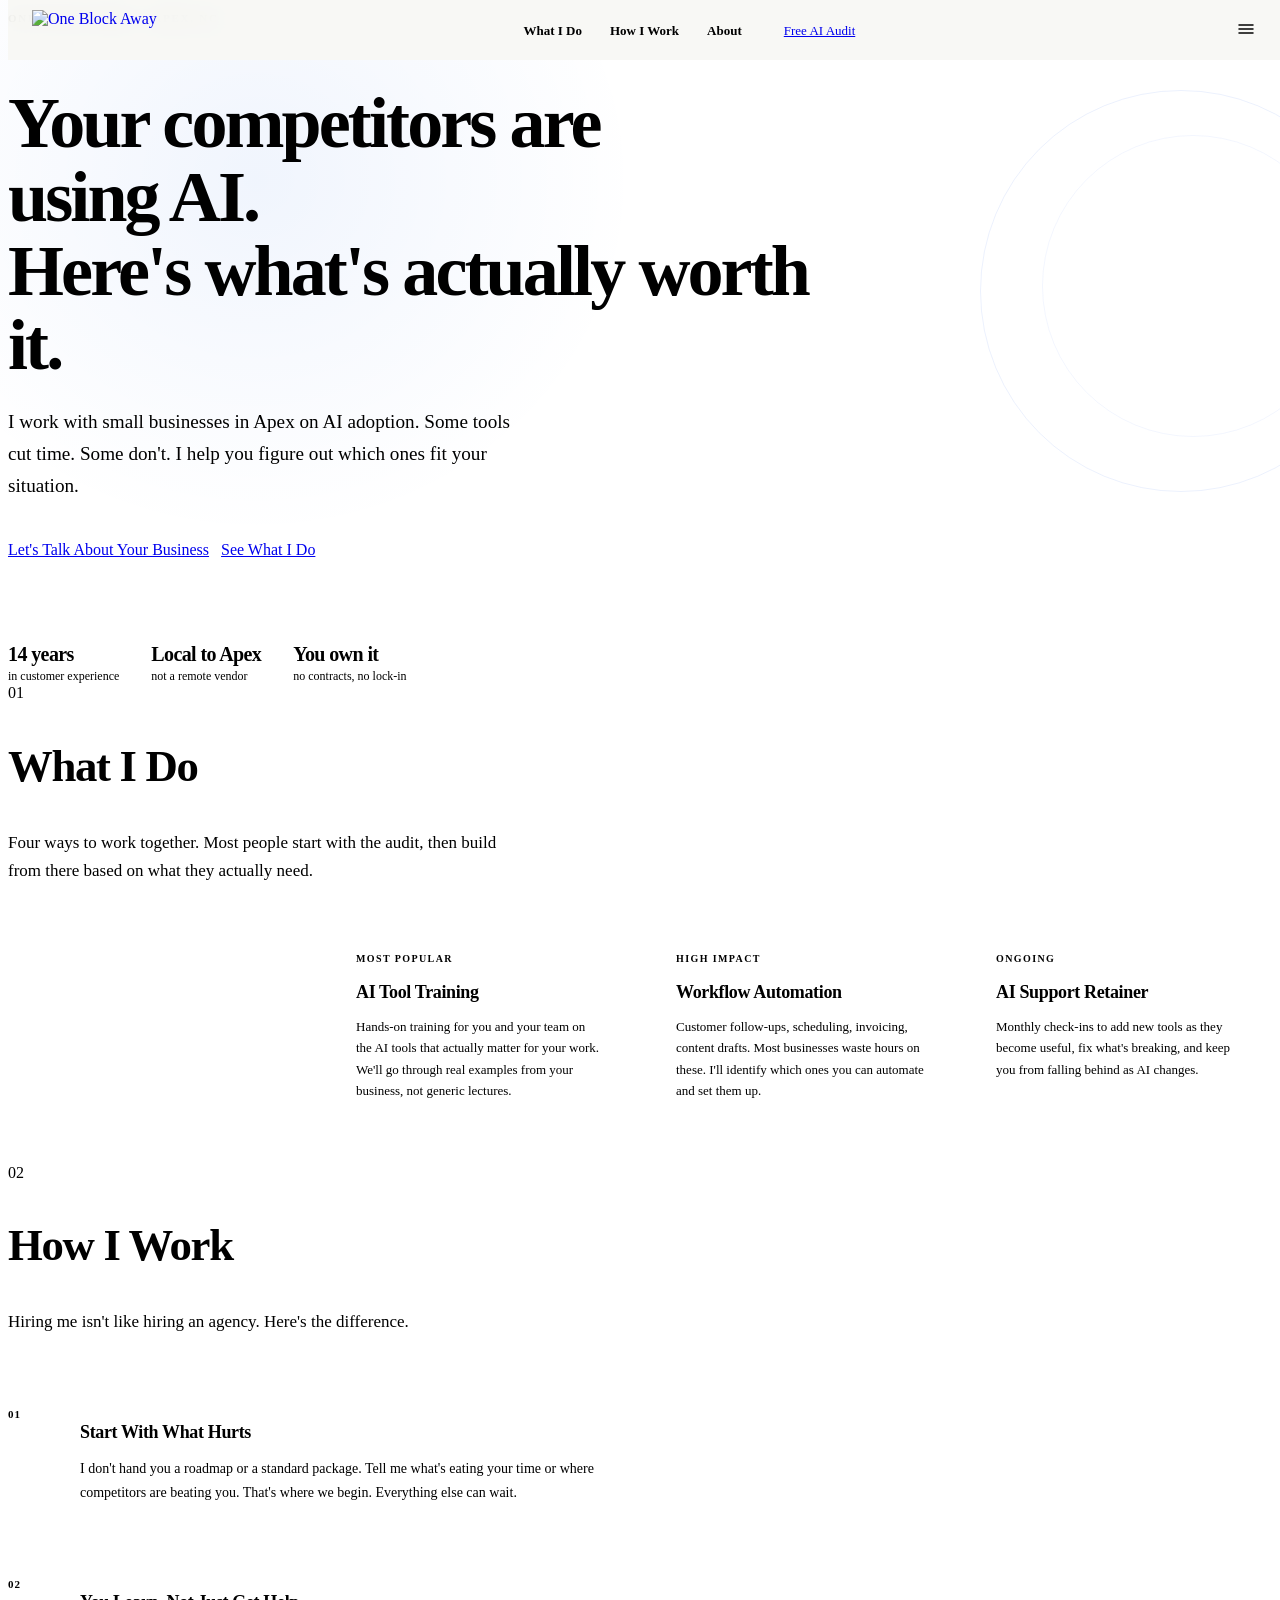
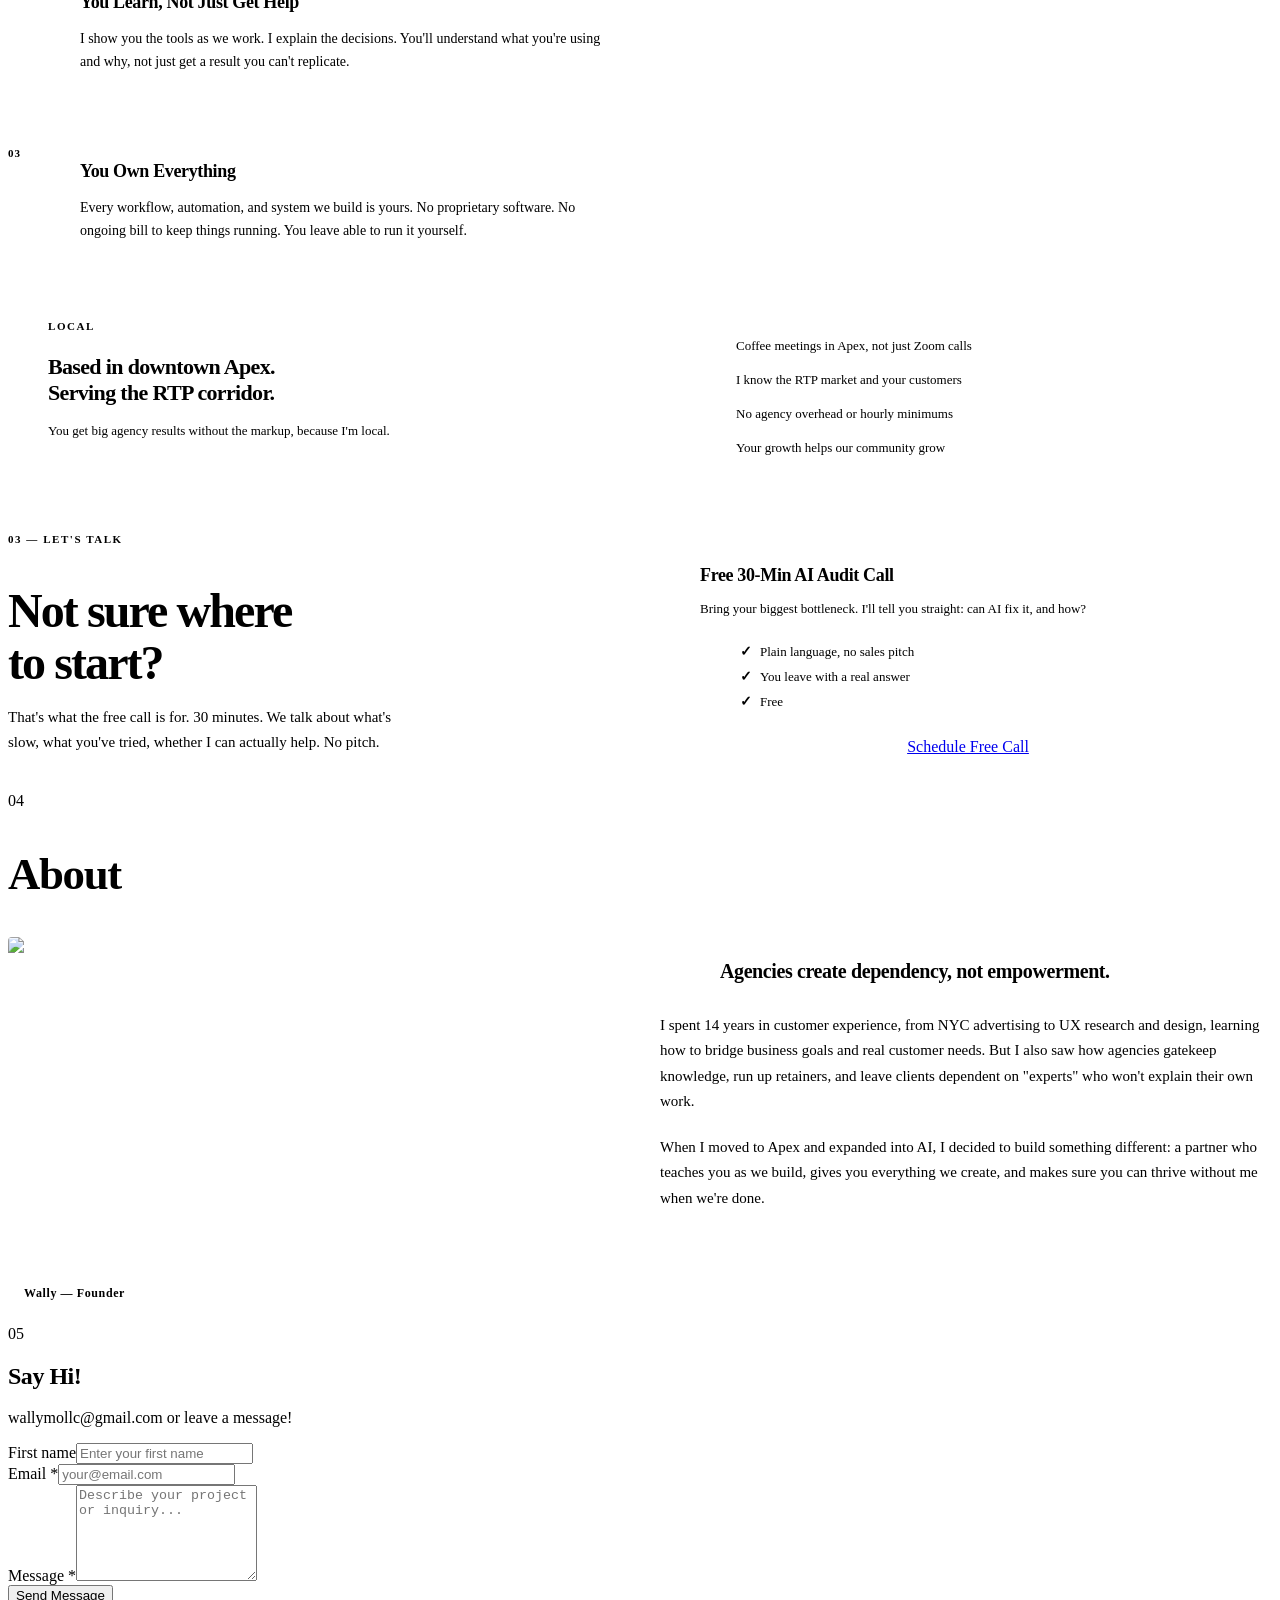
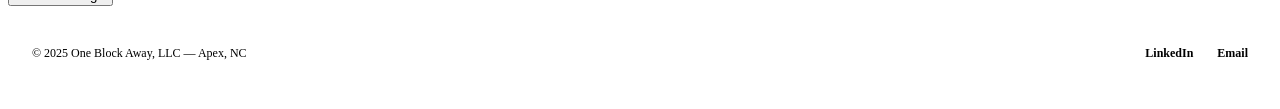
==== out/index.html @ 4b70c533 "Include built output for GitHub Pages" ====
<!DOCTYPE html><html lang="en" class="__variable_54b99f"><head><meta charSet="utf-8"/><meta name="viewport" content="width=device-width, initial-scale=1"/><link rel="preload" href="/_next/static/media/f3f7e95f2dbc4fe4-s.p.woff2" as="font" crossorigin="" type="font/woff2"/><link rel="preload" as="image" href="/Group-38.png"/><link rel="preload" as="image" href="/wally-headshot.jpg" fetchPriority="high"/><link rel="stylesheet" href="/_next/static/css/4fbe95a8b539cc5f.css" data-precedence="next"/><link rel="preload" as="script" fetchPriority="low" href="/_next/static/chunks/webpack-51f9e7967b44d24e.js"/><script src="/_next/static/chunks/fd9d1056-9f91b5e418130764.js" async=""></script><script src="/_next/static/chunks/117-53ba1b0961d98e68.js" async=""></script><script src="/_next/static/chunks/main-app-46951d6f6a201438.js" async=""></script><script src="/_next/static/chunks/878-49dca76a133d4871.js" async=""></script><script src="/_next/static/chunks/app/page-84f2e2b16c97c5b9.js" async=""></script><script src="/_next/static/chunks/app/layout-cc2198d678ede6b1.js" async=""></script><title>One Block Away — AI Training for Small Businesses</title><meta name="description" content="I teach Apex and RTP small businesses how to use AI to save time, cut costs, and compete with anyone. Free intro call — no pitch, no pressure."/><meta name="next-size-adjust"/><script src="/_next/static/chunks/polyfills-42372ed130431b0a.js" noModule=""></script></head><body class="antialiased"><nav style="position:fixed;top:0;width:100%;background:rgba(248,248,245,0.92);backdrop-filter:blur(12px);border-bottom:1px solid var(--color-border);z-index:50"><div style="max-width:1280px;margin:0 auto;padding:0 24px;display:flex;justify-content:space-between;align-items:center;height:60px"><a href="#home" style="display:flex;align-items:center;text-decoration:none"><img src="/Group-38.png" alt="One Block Away" style="height:40px;width:auto"/></a><div class="hidden md:flex" style="gap:4px;align-items:center"><a href="#how-i-can-help" style="padding:8px 14px;font-size:13px;font-weight:600;color:var(--color-text-secondary);text-decoration:none;border-radius:3px;transition:color 0.15s">What I Do</a><a href="#how-well-succeed" style="padding:8px 14px;font-size:13px;font-weight:600;color:var(--color-text-secondary);text-decoration:none;border-radius:3px;transition:color 0.15s">How I Work</a><a href="#about" style="padding:8px 14px;font-size:13px;font-weight:600;color:var(--color-text-secondary);text-decoration:none;border-radius:3px;transition:color 0.15s">About</a><a href="#book-consult" class="btn btn-primary" style="margin-left:8px;padding:9px 20px;font-size:13px">Free AI Audit</a></div><button class="md:hidden" style="background:none;border:none;cursor:pointer;padding:8px;color:var(--color-text-primary)" aria-label="Toggle menu"><svg width="20" height="20" viewBox="0 0 20 20" fill="none" stroke="currentColor" stroke-width="1.5" stroke-linecap="round"><line x1="3" y1="6" x2="17" y2="6"></line><line x1="3" y1="10" x2="17" y2="10"></line><line x1="3" y1="14" x2="17" y2="14"></line></svg></button></div></nav><main><div class="min-h-screen"><section id="home" class="relative pt-24 sm:pt-32 lg:pt-40 pb-20 sm:pb-28 px-4 sm:px-6 lg:px-8" style="overflow:hidden"><div aria-hidden="true" style="position:absolute;top:-20%;left:-10%;width:60%;height:80%;background:radial-gradient(ellipse at center, rgba(0, 82, 224, 0.06) 0%, transparent 70%);pointer-events:none;z-index:0"></div><div aria-hidden="true" style="position:absolute;top:10%;right:-8%;width:400px;height:400px;border-radius:50%;border:1px solid rgba(0, 82, 224, 0.08);pointer-events:none;z-index:0"></div><div aria-hidden="true" style="position:absolute;top:15%;right:-5%;width:300px;height:300px;border-radius:50%;border:1px solid rgba(0, 82, 224, 0.05);pointer-events:none;z-index:0"></div><div class="max-w-5xl mx-auto" style="position:relative;z-index:1"><div class="reveal mb-6"><span style="font-size:11px;font-weight:700;letter-spacing:0.16em;text-transform:uppercase;color:var(--color-accent)">One Block Away — Apex, NC</span></div><h1 class="reveal" style="font-size:clamp(2rem, 6vw, 4.5rem);font-weight:800;line-height:1.03;letter-spacing:-0.04em;color:var(--color-text-primary);margin-bottom:24px;animation-delay:0.1s;max-width:820px">Your competitors are<br/>using AI.<br/><span style="color:var(--color-accent)">Here&#x27;s what&#x27;s actually worth it.</span></h1><p class="reveal" style="font-size:clamp(1rem, 2vw, 1.2rem);font-weight:400;color:var(--color-text-secondary);line-height:1.65;max-width:520px;margin-bottom:40px;animation-delay:0.2s">I work with small businesses in Apex on AI adoption. Some tools cut time. Some don&#x27;t. I help you figure out which ones fit your situation.</p><div class="reveal" style="display:flex;flex-wrap:wrap;gap:12px;animation-delay:0.3s"><a href="#book-consult" class="btn btn-primary">Let&#x27;s Talk About Your Business</a><a href="#how-i-can-help" class="btn btn-secondary">See What I Do</a></div><div class="reveal" style="margin-top:56px;padding-top:28px;border-top:none;display:flex;flex-wrap:wrap;gap:32px;animation-delay:0.4s"><div class="hero-stat"><div style="font-size:20px;font-weight:800;color:var(--color-text-primary);letter-spacing:-0.03em;line-height:1.1">14 years</div><div style="font-size:12px;color:var(--color-text-tertiary);margin-top:4px">in customer experience</div></div><div class="hero-stat"><div style="font-size:20px;font-weight:800;color:var(--color-text-primary);letter-spacing:-0.03em;line-height:1.1">Local to Apex</div><div style="font-size:12px;color:var(--color-text-tertiary);margin-top:4px">not a remote vendor</div></div><div class="hero-stat"><div style="font-size:20px;font-weight:800;color:var(--color-text-primary);letter-spacing:-0.03em;line-height:1.1">You own it</div><div style="font-size:12px;color:var(--color-text-tertiary);margin-top:4px">no contracts, no lock-in</div></div></div></div></section><section id="how-i-can-help" class="py-16 sm:py-24 px-4 sm:px-6 lg:px-8" style="background:var(--color-base)"><div class="max-w-5xl mx-auto"><div class="wireframe-section-header reveal"><span class="wireframe-section-label">01</span><h2 style="font-size:clamp(1.6rem, 4vw, 2.8rem);font-weight:800;letter-spacing:-0.03em;color:var(--color-text-primary)">What I Do</h2></div><p class="reveal" style="font-size:17px;font-weight:400;color:var(--color-text-secondary);max-width:520px;line-height:1.65;margin-bottom:40px;animation-delay:0.1s">Four ways to work together. Most people start with the audit, then build from there based on what they actually need.</p><div style="display:grid;grid-template-columns:repeat(auto-fit, minmax(280px, 1fr));gap:16px"><div class="reveal service-card-accent" style="background:var(--color-accent);border:1px solid var(--color-accent);border-radius:4px;padding:28px;animation-delay:0.1s"><div style="font-size:10px;font-weight:700;letter-spacing:0.14em;text-transform:uppercase;color:rgba(255,255,255,0.65);margin-bottom:12px">Start Here</div><h3 style="font-size:18px;font-weight:700;letter-spacing:-0.02em;color:#fff;margin-bottom:10px">AI Readiness Audit</h3><p style="font-size:13px;font-weight:400;color:rgba(255,255,255,0.8);line-height:1.65">Not sure where AI fits in your business? We&#x27;ll spend 90 minutes mapping where you&#x27;re losing time and money, then I&#x27;ll walk you through the specific tools that address each gap. You&#x27;ll leave with a prioritized action list.</p></div><div class="reveal service-card" style="background:var(--color-surface);border:1px solid var(--color-border);border-radius:4px;padding:28px;animation-delay:0.18s"><div style="font-size:10px;font-weight:700;letter-spacing:0.14em;text-transform:uppercase;color:var(--color-accent);margin-bottom:12px">Most Popular</div><h3 style="font-size:18px;font-weight:700;letter-spacing:-0.02em;color:var(--color-text-primary);margin-bottom:10px">AI Tool Training</h3><p style="font-size:13px;font-weight:400;color:var(--color-text-secondary);line-height:1.65">Hands-on training for you and your team on the AI tools that actually matter for your work. We&#x27;ll go through real examples from your business, not generic lectures.</p></div><div class="reveal service-card" style="background:var(--color-surface);border:1px solid var(--color-border);border-radius:4px;padding:28px;animation-delay:0.26s"><div style="font-size:10px;font-weight:700;letter-spacing:0.14em;text-transform:uppercase;color:var(--color-accent);margin-bottom:12px">High Impact</div><h3 style="font-size:18px;font-weight:700;letter-spacing:-0.02em;color:var(--color-text-primary);margin-bottom:10px">Workflow Automation</h3><p style="font-size:13px;font-weight:400;color:var(--color-text-secondary);line-height:1.65">Customer follow-ups, scheduling, invoicing, content drafts. Most businesses waste hours on these. I&#x27;ll identify which ones you can automate and set them up.</p></div><div class="reveal service-card" style="background:var(--color-surface);border:1px solid var(--color-border);border-radius:4px;padding:28px;animation-delay:0.33999999999999997s"><div style="font-size:10px;font-weight:700;letter-spacing:0.14em;text-transform:uppercase;color:var(--color-accent);margin-bottom:12px">Ongoing</div><h3 style="font-size:18px;font-weight:700;letter-spacing:-0.02em;color:var(--color-text-primary);margin-bottom:10px">AI Support Retainer</h3><p style="font-size:13px;font-weight:400;color:var(--color-text-secondary);line-height:1.65">Monthly check-ins to add new tools as they become useful, fix what&#x27;s breaking, and keep you from falling behind as AI changes.</p></div></div></div></section><section id="how-well-succeed" class="py-24 px-4 sm:px-6 lg:px-8" style="background:var(--color-surface-muted)"><div class="max-w-5xl mx-auto"><div class="wireframe-section-header reveal"><span class="wireframe-section-label">02</span><h2 style="font-size:clamp(1.6rem, 4vw, 2.8rem);font-weight:800;letter-spacing:-0.03em;color:var(--color-text-primary)">How I Work</h2></div><p class="reveal" style="font-size:17px;color:var(--color-text-secondary);max-width:480px;line-height:1.65;margin-bottom:40px;animation-delay:0.1s">Hiring me isn&#x27;t like hiring an agency. Here&#x27;s the difference.</p><div style="display:flex;flex-direction:column"><div class="reveal" style="display:grid;grid-template-columns:48px 1fr;gap:24px;align-items:start;padding:28px 0;border-bottom:1px solid var(--color-border);animation-delay:0.1s"><span style="font-size:11px;font-weight:700;letter-spacing:0.1em;color:var(--color-accent);padding-top:4px">01</span><div><h3 style="font-size:18px;font-weight:700;letter-spacing:-0.02em;color:var(--color-text-primary);margin-bottom:8px">Start With What Hurts</h3><p style="font-size:14px;color:var(--color-text-secondary);line-height:1.65;max-width:540px">I don&#x27;t hand you a roadmap or a standard package. Tell me what&#x27;s eating your time or where competitors are beating you. That&#x27;s where we begin. Everything else can wait.</p></div></div><div class="reveal" style="display:grid;grid-template-columns:48px 1fr;gap:24px;align-items:start;padding:28px 0;border-bottom:1px solid var(--color-border);animation-delay:0.2s"><span style="font-size:11px;font-weight:700;letter-spacing:0.1em;color:var(--color-accent);padding-top:4px">02</span><div><h3 style="font-size:18px;font-weight:700;letter-spacing:-0.02em;color:var(--color-text-primary);margin-bottom:8px">You Learn, Not Just Get Help</h3><p style="font-size:14px;color:var(--color-text-secondary);line-height:1.65;max-width:540px">I show you the tools as we work. I explain the decisions. You&#x27;ll understand what you&#x27;re using and why, not just get a result you can&#x27;t replicate.</p></div></div><div class="reveal" style="display:grid;grid-template-columns:48px 1fr;gap:24px;align-items:start;padding:28px 0;border-bottom:none;animation-delay:0.30000000000000004s"><span style="font-size:11px;font-weight:700;letter-spacing:0.1em;color:var(--color-accent);padding-top:4px">03</span><div><h3 style="font-size:18px;font-weight:700;letter-spacing:-0.02em;color:var(--color-text-primary);margin-bottom:8px">You Own Everything</h3><p style="font-size:14px;color:var(--color-text-secondary);line-height:1.65;max-width:540px">Every workflow, automation, and system we build is yours. No proprietary software. No ongoing bill to keep things running. You leave able to run it yourself.</p></div></div></div></div></section><section class="py-16 px-4 sm:px-6 lg:px-8" style="background:var(--color-base)"><div class="max-w-5xl mx-auto"><div class="reveal" style="display:grid;grid-template-columns:repeat(auto-fit, minmax(260px, 1fr));border:1px solid var(--color-border);border-radius:4px;overflow:hidden"><div style="padding:36px 40px;background:var(--color-surface);border-right:1px solid var(--color-border)"><div style="font-size:11px;font-weight:700;letter-spacing:0.14em;text-transform:uppercase;color:var(--color-accent);margin-bottom:12px">Local</div><h3 style="font-size:22px;font-weight:700;letter-spacing:-0.03em;color:var(--color-text-primary);line-height:1.2;margin-bottom:12px">Based in downtown Apex.<br/>Serving the RTP corridor.</h3><p style="font-size:13px;color:var(--color-text-secondary);line-height:1.65">You get big agency results without the markup, because I&#x27;m local.</p></div><div style="padding:36px 40px;background:var(--color-base)"><ul style="list-style:none;display:flex;flex-direction:column;gap:14px"><li style="display:flex;gap:10px;align-items:flex-start"><span style="width:6px;height:6px;border-radius:50%;background:var(--color-accent);flex-shrink:0;margin-top:6px"></span><span style="font-size:13px;color:var(--color-text-secondary);line-height:1.55">Coffee meetings in Apex, not just Zoom calls</span></li><li style="display:flex;gap:10px;align-items:flex-start"><span style="width:6px;height:6px;border-radius:50%;background:var(--color-accent);flex-shrink:0;margin-top:6px"></span><span style="font-size:13px;color:var(--color-text-secondary);line-height:1.55">I know the RTP market and your customers</span></li><li style="display:flex;gap:10px;align-items:flex-start"><span style="width:6px;height:6px;border-radius:50%;background:var(--color-accent);flex-shrink:0;margin-top:6px"></span><span style="font-size:13px;color:var(--color-text-secondary);line-height:1.55">No agency overhead or hourly minimums</span></li><li style="display:flex;gap:10px;align-items:flex-start"><span style="width:6px;height:6px;border-radius:50%;background:var(--color-accent);flex-shrink:0;margin-top:6px"></span><span style="font-size:13px;color:var(--color-text-secondary);line-height:1.55">Your growth helps our community grow</span></li></ul></div></div></div></section><section id="book-consult" class="py-16 sm:py-28 px-4 sm:px-6 lg:px-8" style="background:var(--color-surface-muted)"><div class="max-w-5xl mx-auto"><div class="reveal" style="display:grid;grid-template-columns:repeat(auto-fit, minmax(300px, 1fr));gap:48px;align-items:center"><div><div style="font-size:11px;font-weight:700;letter-spacing:0.14em;text-transform:uppercase;color:var(--color-accent);margin-bottom:16px">03 — Let&#x27;s Talk</div><h2 style="font-size:clamp(1.8rem, 4vw, 3rem);font-weight:800;letter-spacing:-0.04em;color:var(--color-text-primary);line-height:1.08;margin-bottom:16px">Not sure where<br/>to start?</h2><p style="font-size:15px;color:var(--color-text-secondary);line-height:1.65;max-width:400px">That&#x27;s what the free call is for. 30 minutes. We talk about what&#x27;s slow, what you&#x27;ve tried, whether I can actually help. No pitch.</p></div><div style="background:var(--color-surface);border:1px solid var(--color-border);border-radius:4px;padding:36px"><h3 style="font-size:18px;font-weight:700;letter-spacing:-0.02em;color:var(--color-text-primary);margin-bottom:8px">Free 30-Min AI Audit Call</h3><p style="font-size:13px;color:var(--color-text-secondary);line-height:1.6;margin-bottom:24px">Bring your biggest bottleneck. I&#x27;ll tell you straight: can AI fix it, and how?</p><ul style="list-style:none;margin-bottom:28px;display:flex;flex-direction:column;gap:8px"><li style="display:flex;gap:8px;align-items:center"><span style="color:var(--color-accent);font-weight:700;font-size:14px">✓</span><span style="font-size:13px;color:var(--color-text-secondary)">Plain language, no sales pitch</span></li><li style="display:flex;gap:8px;align-items:center"><span style="color:var(--color-accent);font-weight:700;font-size:14px">✓</span><span style="font-size:13px;color:var(--color-text-secondary)">You leave with a real answer</span></li><li style="display:flex;gap:8px;align-items:center"><span style="color:var(--color-accent);font-weight:700;font-size:14px">✓</span><span style="font-size:13px;color:var(--color-text-secondary)">Free</span></li></ul><a href="#say-hi" class="btn btn-primary" style="width:100%;justify-content:center;display:flex">Schedule Free Call</a></div></div></div></section><section id="about" class="py-24 px-4 sm:px-6 lg:px-8" style="background:var(--color-base)"><div class="max-w-5xl mx-auto"><div class="wireframe-section-header reveal"><span class="wireframe-section-label">04</span><h2 style="font-size:clamp(1.6rem, 4vw, 2.8rem);font-weight:800;letter-spacing:-0.03em;color:var(--color-text-primary)">About</h2></div><div style="display:grid;grid-template-columns:repeat(auto-fit, minmax(260px, 1fr));gap:40px;align-items:start"><div class="reveal" style="border:1px solid var(--color-border);border-radius:4px;overflow:hidden;max-width:260px;animation-delay:0.1s"><div style="position:relative;width:100%;aspect-ratio:4/5"><img alt="Wally — Founder of One Block Away" fetchPriority="high" decoding="async" data-nimg="fill" style="position:absolute;height:100%;width:100%;left:0;top:0;right:0;bottom:0;object-fit:cover;object-position:center;color:transparent" src="/wally-headshot.jpg"/></div><div style="padding:12px 16px;border-top:1px solid var(--color-border);background:var(--color-surface)"><p style="font-size:12px;font-weight:700;color:var(--color-text-secondary);letter-spacing:0.05em">Wally — Founder</p></div></div><div class="reveal" style="animation-delay:0.15s"><blockquote style="font-size:20px;font-weight:700;color:var(--color-text-primary);line-height:1.4;margin-bottom:28px;padding-left:20px;border-left:3px solid var(--color-accent);letter-spacing:-0.02em">Agencies create dependency, not empowerment.</blockquote><p style="font-size:15px;color:var(--color-text-secondary);line-height:1.7;margin-bottom:20px">I spent 14 years in customer experience, from NYC advertising to UX research and design, learning how to bridge business goals and real customer needs. But I also saw how agencies gatekeep knowledge, run up retainers, and leave clients dependent on &quot;experts&quot; who won&#x27;t explain their own work.</p><p style="font-size:15px;color:var(--color-text-secondary);line-height:1.7">When I moved to Apex and expanded into AI, I decided to build something different: a partner who teaches you as we build, gives you everything we create, and makes sure you can thrive without me when we&#x27;re done.</p></div></div></div></section><section id="say-hi" class="py-24 px-4 sm:px-6 lg:px-8" style="padding-top:calc(var(--grid-baseline) * 12);padding-bottom:calc(var(--grid-baseline) * 12)"><div class="max-w-2xl mx-auto"><div class="wireframe-section-header justify-center mb-6 reveal"><span class="wireframe-section-label">05</span><h2 class="text-2xl sm:text-4xl md:text-5xl font-bold text-[var(--color-text-primary)]" style="letter-spacing:-0.02em">Say Hi!</h2></div><p class="text-center text-[var(--color-text-secondary)] mb-12 font-light text-lg reveal" style="animation-delay:0.2s"><span class="font-[var(--font-mono)] text-[var(--color-energy-primary)]">wallymollc@gmail.com</span> or leave a message!</p><form class="wireframe-card reveal" data-id="FORM-001" style="animation-delay:0.4s"><div class="wireframe-input-group"><label for="firstName" class="wireframe-input-label">First name</label><input type="text" id="firstName" class="wireframe-input-field" placeholder="Enter your first name" name="firstName" value=""/></div><div class="wireframe-input-group"><label for="email" class="wireframe-input-label">Email <span style="color:var(--color-energy-primary)">*</span></label><input type="email" id="email" required="" class="wireframe-input-field" placeholder="your@email.com" name="email" value=""/></div><div class="wireframe-input-group"><label for="message" class="wireframe-input-label">Message <span style="color:var(--color-energy-primary)">*</span></label><textarea id="message" name="message" required="" rows="6" class="wireframe-input-field" placeholder="Describe your project or inquiry..."></textarea></div><button type="submit" class="wireframe-btn wireframe-btn-primary w-full disabled:opacity-50 disabled:cursor-not-allowed">Send Message</button></form></div></section></div></main><footer style="border-top:1px solid var(--color-border);background:var(--color-surface);padding:28px 24px"><div style="max-width:1280px;margin:0 auto;display:flex;flex-wrap:wrap;justify-content:space-between;align-items:center;gap:16px"><p style="font-size:12px;color:var(--color-text-tertiary)">© 2025 One Block Away, LLC — Apex, NC</p><div style="display:flex;gap:24px"><a href="https://www.linkedin.com/in/wallymo/" target="_blank" rel="noopener noreferrer" style="font-size:12px;font-weight:600;color:var(--color-text-tertiary);text-decoration:none;transition:color 0.15s">LinkedIn</a><a href="mailto:wallymollc@gmail.com" style="font-size:12px;font-weight:600;color:var(--color-text-tertiary);text-decoration:none;transition:color 0.15s">Email</a></div></div></footer><script src="/_next/static/chunks/webpack-51f9e7967b44d24e.js" async=""></script><script>(self.__next_f=self.__next_f||[]).push([0]);self.__next_f.push([2,null])</script><script>self.__next_f.push([1,"1:HL[\"/_next/static/media/f3f7e95f2dbc4fe4-s.p.woff2\",\"font\",{\"crossOrigin\":\"\",\"type\":\"font/woff2\"}]\n2:HL[\"/_next/static/css/4fbe95a8b539cc5f.css\",\"style\"]\n"])</script><script>self.__next_f.push([1,"3:I[2846,[],\"\"]\n5:I[5878,[\"878\",\"static/chunks/878-49dca76a133d4871.js\",\"931\",\"static/chunks/app/page-84f2e2b16c97c5b9.js\"],\"Image\"]\n6:I[2573,[\"878\",\"static/chunks/878-49dca76a133d4871.js\",\"931\",\"static/chunks/app/page-84f2e2b16c97c5b9.js\"],\"default\"]\n7:I[6097,[\"185\",\"static/chunks/app/layout-cc2198d678ede6b1.js\"],\"default\"]\n8:I[1344,[\"185\",\"static/chunks/app/layout-cc2198d678ede6b1.js\"],\"default\"]\n9:I[4707,[],\"\"]\na:I[6423,[],\"\"]\nb:I[8349,[\"185\",\"static/chunks/app/layout-cc2198d678ede6b1.js\"],\"default\"]\nd:I[1060,[],\"\"]\ne:[]\n"])</script><script>self.__next_f.push([1,"0:[\"$\",\"$L3\",null,{\"buildId\":\"7kJy2-wO1N0G5uj0CSOcu\",\"assetPrefix\":\"\",\"urlParts\":[\"\",\"\"],\"initialTree\":[\"\",{\"children\":[\"__PAGE__\",{}]},\"$undefined\",\"$undefined\",true],\"initialSeedData\":[\"\",{\"children\":[\"__PAGE__\",{},[[\"$L4\",[\"$\",\"div\",null,{\"className\":\"min-h-screen\",\"children\":[[\"$\",\"section\",null,{\"id\":\"home\",\"className\":\"relative pt-24 sm:pt-32 lg:pt-40 pb-20 sm:pb-28 px-4 sm:px-6 lg:px-8\",\"style\":{\"overflow\":\"hidden\"},\"children\":[[\"$\",\"div\",null,{\"aria-hidden\":\"true\",\"style\":{\"position\":\"absolute\",\"top\":\"-20%\",\"left\":\"-10%\",\"width\":\"60%\",\"height\":\"80%\",\"background\":\"radial-gradient(ellipse at center, rgba(0, 82, 224, 0.06) 0%, transparent 70%)\",\"pointerEvents\":\"none\",\"zIndex\":0}}],[\"$\",\"div\",null,{\"aria-hidden\":\"true\",\"style\":{\"position\":\"absolute\",\"top\":\"10%\",\"right\":\"-8%\",\"width\":\"400px\",\"height\":\"400px\",\"borderRadius\":\"50%\",\"border\":\"1px solid rgba(0, 82, 224, 0.08)\",\"pointerEvents\":\"none\",\"zIndex\":0}}],[\"$\",\"div\",null,{\"aria-hidden\":\"true\",\"style\":{\"position\":\"absolute\",\"top\":\"15%\",\"right\":\"-5%\",\"width\":\"300px\",\"height\":\"300px\",\"borderRadius\":\"50%\",\"border\":\"1px solid rgba(0, 82, 224, 0.05)\",\"pointerEvents\":\"none\",\"zIndex\":0}}],[\"$\",\"div\",null,{\"className\":\"max-w-5xl mx-auto\",\"style\":{\"position\":\"relative\",\"zIndex\":1},\"children\":[[\"$\",\"div\",null,{\"className\":\"reveal mb-6\",\"children\":[\"$\",\"span\",null,{\"style\":{\"fontSize\":\"11px\",\"fontWeight\":700,\"letterSpacing\":\"0.16em\",\"textTransform\":\"uppercase\",\"color\":\"var(--color-accent)\"},\"children\":\"One Block Away — Apex, NC\"}]}],[\"$\",\"h1\",null,{\"className\":\"reveal\",\"style\":{\"fontSize\":\"clamp(2rem, 6vw, 4.5rem)\",\"fontWeight\":800,\"lineHeight\":1.03,\"letterSpacing\":\"-0.04em\",\"color\":\"var(--color-text-primary)\",\"marginBottom\":\"24px\",\"animationDelay\":\"0.1s\",\"maxWidth\":\"820px\"},\"children\":[\"Your competitors are\",[\"$\",\"br\",null,{}],\"using AI.\",[\"$\",\"br\",null,{}],[\"$\",\"span\",null,{\"style\":{\"color\":\"var(--color-accent)\"},\"children\":\"Here's what's actually worth it.\"}]]}],[\"$\",\"p\",null,{\"className\":\"reveal\",\"style\":{\"fontSize\":\"clamp(1rem, 2vw, 1.2rem)\",\"fontWeight\":400,\"color\":\"var(--color-text-secondary)\",\"lineHeight\":1.65,\"maxWidth\":\"520px\",\"marginBottom\":\"40px\",\"animationDelay\":\"0.2s\"},\"children\":\"I work with small businesses in Apex on AI adoption. Some tools cut time. Some don't. I help you figure out which ones fit your situation.\"}],[\"$\",\"div\",null,{\"className\":\"reveal\",\"style\":{\"display\":\"flex\",\"flexWrap\":\"wrap\",\"gap\":\"12px\",\"animationDelay\":\"0.3s\"},\"children\":[[\"$\",\"a\",null,{\"href\":\"#book-consult\",\"className\":\"btn btn-primary\",\"children\":\"Let's Talk About Your Business\"}],[\"$\",\"a\",null,{\"href\":\"#how-i-can-help\",\"className\":\"btn btn-secondary\",\"children\":\"See What I Do\"}]]}],[\"$\",\"div\",null,{\"className\":\"reveal\",\"style\":{\"marginTop\":\"56px\",\"paddingTop\":\"28px\",\"borderTop\":\"none\",\"display\":\"flex\",\"flexWrap\":\"wrap\",\"gap\":\"32px\",\"animationDelay\":\"0.4s\"},\"children\":[[\"$\",\"div\",\"0\",{\"className\":\"hero-stat\",\"children\":[[\"$\",\"div\",null,{\"style\":{\"fontSize\":\"20px\",\"fontWeight\":800,\"color\":\"var(--color-text-primary)\",\"letterSpacing\":\"-0.03em\",\"lineHeight\":1.1},\"children\":\"14 years\"}],[\"$\",\"div\",null,{\"style\":{\"fontSize\":\"12px\",\"color\":\"var(--color-text-tertiary)\",\"marginTop\":\"4px\"},\"children\":\"in customer experience\"}]]}],[\"$\",\"div\",\"1\",{\"className\":\"hero-stat\",\"children\":[[\"$\",\"div\",null,{\"style\":{\"fontSize\":\"20px\",\"fontWeight\":800,\"color\":\"var(--color-text-primary)\",\"letterSpacing\":\"-0.03em\",\"lineHeight\":1.1},\"children\":\"Local to Apex\"}],[\"$\",\"div\",null,{\"style\":{\"fontSize\":\"12px\",\"color\":\"var(--color-text-tertiary)\",\"marginTop\":\"4px\"},\"children\":\"not a remote vendor\"}]]}],[\"$\",\"div\",\"2\",{\"className\":\"hero-stat\",\"children\":[[\"$\",\"div\",null,{\"style\":{\"fontSize\":\"20px\",\"fontWeight\":800,\"color\":\"var(--color-text-primary)\",\"letterSpacing\":\"-0.03em\",\"lineHeight\":1.1},\"children\":\"You own it\"}],[\"$\",\"div\",null,{\"style\":{\"fontSize\":\"12px\",\"color\":\"var(--color-text-tertiary)\",\"marginTop\":\"4px\"},\"children\":\"no contracts, no lock-in\"}]]}]]}]]}]]}],[\"$\",\"section\",null,{\"id\":\"how-i-can-help\",\"className\":\"py-16 sm:py-24 px-4 sm:px-6 lg:px-8\",\"style\":{\"background\":\"var(--color-base)\"},\"children\":[\"$\",\"div\",null,{\"className\":\"max-w-5xl mx-auto\",\"children\":[[\"$\",\"div\",null,{\"className\":\"wireframe-section-header reveal\",\"children\":[[\"$\",\"span\",null,{\"className\":\"wireframe-section-label\",\"children\":\"01\"}],[\"$\",\"h2\",null,{\"style\":{\"fontSize\":\"clamp(1.6rem, 4vw, 2.8rem)\",\"fontWeight\":800,\"letterSpacing\":\"-0.03em\",\"color\":\"var(--color-text-primary)\"},\"children\":\"What I Do\"}]]}],[\"$\",\"p\",null,{\"className\":\"reveal\",\"style\":{\"fontSize\":\"17px\",\"fontWeight\":400,\"color\":\"var(--color-text-secondary)\",\"maxWidth\":\"520px\",\"lineHeight\":1.65,\"marginBottom\":\"40px\",\"animationDelay\":\"0.1s\"},\"children\":\"Four ways to work together. Most people start with the audit, then build from there based on what they actually need.\"}],[\"$\",\"div\",null,{\"style\":{\"display\":\"grid\",\"gridTemplateColumns\":\"repeat(auto-fit, minmax(280px, 1fr))\",\"gap\":\"16px\"},\"children\":[[\"$\",\"div\",\"0\",{\"className\":\"reveal service-card-accent\",\"style\":{\"background\":\"var(--color-accent)\",\"border\":\"1px solid var(--color-accent)\",\"borderRadius\":\"4px\",\"padding\":\"28px\",\"animationDelay\":\"0.1s\"},\"children\":[[\"$\",\"div\",null,{\"style\":{\"fontSize\":\"10px\",\"fontWeight\":700,\"letterSpacing\":\"0.14em\",\"textTransform\":\"uppercase\",\"color\":\"rgba(255,255,255,0.65)\",\"marginBottom\":\"12px\"},\"children\":\"Start Here\"}],[\"$\",\"h3\",null,{\"style\":{\"fontSize\":\"18px\",\"fontWeight\":700,\"letterSpacing\":\"-0.02em\",\"color\":\"#fff\",\"marginBottom\":\"10px\"},\"children\":\"AI Readiness Audit\"}],[\"$\",\"p\",null,{\"style\":{\"fontSize\":\"13px\",\"fontWeight\":400,\"color\":\"rgba(255,255,255,0.8)\",\"lineHeight\":1.65},\"children\":\"Not sure where AI fits in your business? We'll spend 90 minutes mapping where you're losing time and money, then I'll walk you through the specific tools that address each gap. You'll leave with a prioritized action list.\"}]]}],[\"$\",\"div\",\"1\",{\"className\":\"reveal service-card\",\"style\":{\"background\":\"var(--color-surface)\",\"border\":\"1px solid var(--color-border)\",\"borderRadius\":\"4px\",\"padding\":\"28px\",\"animationDelay\":\"0.18s\"},\"children\":[[\"$\",\"div\",null,{\"style\":{\"fontSize\":\"10px\",\"fontWeight\":700,\"letterSpacing\":\"0.14em\",\"textTransform\":\"uppercase\",\"color\":\"var(--color-accent)\",\"marginBottom\":\"12px\"},\"children\":\"Most Popular\"}],[\"$\",\"h3\",null,{\"style\":{\"fontSize\":\"18px\",\"fontWeight\":700,\"letterSpacing\":\"-0.02em\",\"color\":\"var(--color-text-primary)\",\"marginBottom\":\"10px\"},\"children\":\"AI Tool Training\"}],[\"$\",\"p\",null,{\"style\":{\"fontSize\":\"13px\",\"fontWeight\":400,\"color\":\"var(--color-text-secondary)\",\"lineHeight\":1.65},\"children\":\"Hands-on training for you and your team on the AI tools that actually matter for your work. We'll go through real examples from your business, not generic lectures.\"}]]}],[\"$\",\"div\",\"2\",{\"className\":\"reveal service-card\",\"style\":{\"background\":\"var(--color-surface)\",\"border\":\"1px solid var(--color-border)\",\"borderRadius\":\"4px\",\"padding\":\"28px\",\"animationDelay\":\"0.26s\"},\"children\":[[\"$\",\"div\",null,{\"style\":{\"fontSize\":\"10px\",\"fontWeight\":700,\"letterSpacing\":\"0.14em\",\"textTransform\":\"uppercase\",\"color\":\"var(--color-accent)\",\"marginBottom\":\"12px\"},\"children\":\"High Impact\"}],[\"$\",\"h3\",null,{\"style\":{\"fontSize\":\"18px\",\"fontWeight\":700,\"letterSpacing\":\"-0.02em\",\"color\":\"var(--color-text-primary)\",\"marginBottom\":\"10px\"},\"children\":\"Workflow Automation\"}],[\"$\",\"p\",null,{\"style\":{\"fontSize\":\"13px\",\"fontWeight\":400,\"color\":\"var(--color-text-secondary)\",\"lineHeight\":1.65},\"children\":\"Customer follow-ups, scheduling, invoicing, content drafts. Most businesses waste hours on these. I'll identify which ones you can automate and set them up.\"}]]}],[\"$\",\"div\",\"3\",{\"className\":\"reveal service-card\",\"style\":{\"background\":\"var(--color-surface)\",\"border\":\"1px solid var(--color-border)\",\"borderRadius\":\"4px\",\"padding\":\"28px\",\"animationDelay\":\"0.33999999999999997s\"},\"children\":[[\"$\",\"div\",null,{\"style\":{\"fontSize\":\"10px\",\"fontWeight\":700,\"letterSpacing\":\"0.14em\",\"textTransform\":\"uppercase\",\"color\":\"var(--color-accent)\",\"marginBottom\":\"12px\"},\"children\":\"Ongoing\"}],[\"$\",\"h3\",null,{\"style\":{\"fontSize\":\"18px\",\"fontWeight\":700,\"letterSpacing\":\"-0.02em\",\"color\":\"var(--color-text-primary)\",\"marginBottom\":\"10px\"},\"children\":\"AI Support Retainer\"}],[\"$\",\"p\",null,{\"style\":{\"fontSize\":\"13px\",\"fontWeight\":400,\"color\":\"var(--color-text-secondary)\",\"lineHeight\":1.65},\"children\":\"Monthly check-ins to add new tools as they become useful, fix what's breaking, and keep you from falling behind as AI changes.\"}]]}]]}]]}]}],[\"$\",\"section\",null,{\"id\":\"how-well-succeed\",\"className\":\"py-24 px-4 sm:px-6 lg:px-8\",\"style\":{\"background\":\"var(--color-surface-muted)\"},\"children\":[\"$\",\"div\",null,{\"className\":\"max-w-5xl mx-auto\",\"children\":[[\"$\",\"div\",null,{\"className\":\"wireframe-section-header reveal\",\"children\":[[\"$\",\"span\",null,{\"className\":\"wireframe-section-label\",\"children\":\"02\"}],[\"$\",\"h2\",null,{\"style\":{\"fontSize\":\"clamp(1.6rem, 4vw, 2.8rem)\",\"fontWeight\":800,\"letterSpacing\":\"-0.03em\",\"color\":\"var(--color-text-primary)\"},\"children\":\"How I Work\"}]]}],[\"$\",\"p\",null,{\"className\":\"reveal\",\"style\":{\"fontSize\":\"17px\",\"color\":\"var(--color-text-secondary)\",\"maxWidth\":\"480px\",\"lineHeight\":1.65,\"marginBottom\":\"40px\",\"animationDelay\":\"0.1s\"},\"children\":\"Hiring me isn't like hiring an agency. Here's the difference.\"}],[\"$\",\"div\",null,{\"style\":{\"display\":\"flex\",\"flexDirection\":\"column\"},\"children\":[[\"$\",\"div\",\"0\",{\"className\":\"reveal\",\"style\":{\"display\":\"grid\",\"gridTemplateColumns\":\"48px 1fr\",\"gap\":\"24px\",\"alignItems\":\"start\",\"padding\":\"28px 0\",\"borderBottom\":\"1px solid var(--color-border)\",\"animationDelay\":\"0.1s\"},\"children\":[[\"$\",\"span\",null,{\"style\":{\"fontSize\":\"11px\",\"fontWeight\":700,\"letterSpacing\":\"0.1em\",\"color\":\"var(--color-accent)\",\"paddingTop\":\"4px\"},\"children\":\"01\"}],[\"$\",\"div\",null,{\"children\":[[\"$\",\"h3\",null,{\"style\":{\"fontSize\":\"18px\",\"fontWeight\":700,\"letterSpacing\":\"-0.02em\",\"color\":\"var(--color-text-primary)\",\"marginBottom\":\"8px\"},\"children\":\"Start With What Hurts\"}],[\"$\",\"p\",null,{\"style\":{\"fontSize\":\"14px\",\"color\":\"var(--color-text-secondary)\",\"lineHeight\":1.65,\"maxWidth\":\"540px\"},\"children\":\"I don't hand you a roadmap or a standard package. Tell me what's eating your time or where competitors are beating you. That's where we begin. Everything else can wait.\"}]]}]]}],[\"$\",\"div\",\"1\",{\"className\":\"reveal\",\"style\":{\"display\":\"grid\",\"gridTemplateColumns\":\"48px 1fr\",\"gap\":\"24px\",\"alignItems\":\"start\",\"padding\":\"28px 0\",\"borderBottom\":\"1px solid var(--color-border)\",\"animationDelay\":\"0.2s\"},\"children\":[[\"$\",\"span\",null,{\"style\":{\"fontSize\":\"11px\",\"fontWeight\":700,\"letterSpacing\":\"0.1em\",\"color\":\"var(--color-accent)\",\"paddingTop\":\"4px\"},\"children\":\"02\"}],[\"$\",\"div\",null,{\"children\":[[\"$\",\"h3\",null,{\"style\":{\"fontSize\":\"18px\",\"fontWeight\":700,\"letterSpacing\":\"-0.02em\",\"color\":\"var(--color-text-primary)\",\"marginBottom\":\"8px\"},\"children\":\"You Learn, Not Just Get Help\"}],[\"$\",\"p\",null,{\"style\":{\"fontSize\":\"14px\",\"color\":\"var(--color-text-secondary)\",\"lineHeight\":1.65,\"maxWidth\":\"540px\"},\"children\":\"I show you the tools as we work. I explain the decisions. You'll understand what you're using and why, not just get a result you can't replicate.\"}]]}]]}],[\"$\",\"div\",\"2\",{\"className\":\"reveal\",\"style\":{\"display\":\"grid\",\"gridTemplateColumns\":\"48px 1fr\",\"gap\":\"24px\",\"alignItems\":\"start\",\"padding\":\"28px 0\",\"borderBottom\":\"none\",\"animationDelay\":\"0.30000000000000004s\"},\"children\":[[\"$\",\"span\",null,{\"style\":{\"fontSize\":\"11px\",\"fontWeight\":700,\"letterSpacing\":\"0.1em\",\"color\":\"var(--color-accent)\",\"paddingTop\":\"4px\"},\"children\":\"03\"}],[\"$\",\"div\",null,{\"children\":[[\"$\",\"h3\",null,{\"style\":{\"fontSize\":\"18px\",\"fontWeight\":700,\"letterSpacing\":\"-0.02em\",\"color\":\"var(--color-text-primary)\",\"marginBottom\":\"8px\"},\"children\":\"You Own Everything\"}],[\"$\",\"p\",null,{\"style\":{\"fontSize\":\"14px\",\"color\":\"var(--color-text-secondary)\",\"lineHeight\":1.65,\"maxWidth\":\"540px\"},\"children\":\"Every workflow, automation, and system we build is yours. No proprietary software. No ongoing bill to keep things running. You leave able to run it yourself.\"}]]}]]}]]}]]}]}],[\"$\",\"section\",null,{\"className\":\"py-16 px-4 sm:px-6 lg:px-8\",\"style\":{\"background\":\"var(--color-base)\"},\"children\":[\"$\",\"div\",null,{\"className\":\"max-w-5xl mx-auto\",\"children\":[\"$\",\"div\",null,{\"className\":\"reveal\",\"style\":{\"display\":\"grid\",\"gridTemplateColumns\":\"repeat(auto-fit, minmax(260px, 1fr))\",\"border\":\"1px solid var(--color-border)\",\"borderRadius\":\"4px\",\"overflow\":\"hidden\"},\"children\":[[\"$\",\"div\",null,{\"style\":{\"padding\":\"36px 40px\",\"background\":\"var(--color-surface)\",\"borderRight\":\"1px solid var(--color-border)\"},\"children\":[[\"$\",\"div\",null,{\"style\":{\"fontSize\":\"11px\",\"fontWeight\":700,\"letterSpacing\":\"0.14em\",\"textTransform\":\"uppercase\",\"color\":\"var(--color-accent)\",\"marginBottom\":\"12px\"},\"children\":\"Local\"}],[\"$\",\"h3\",null,{\"style\":{\"fontSize\":\"22px\",\"fontWeight\":700,\"letterSpacing\":\"-0.03em\",\"color\":\"var(--color-text-primary)\",\"lineHeight\":1.2,\"marginBottom\":\"12px\"},\"children\":[\"Based in downtown Apex.\",[\"$\",\"br\",null,{}],\"Serving the RTP corridor.\"]}],[\"$\",\"p\",null,{\"style\":{\"fontSize\":\"13px\",\"color\":\"var(--color-text-secondary)\",\"lineHeight\":1.65},\"children\":\"You get big agency results without the markup, because I'm local.\"}]]}],[\"$\",\"div\",null,{\"style\":{\"padding\":\"36px 40px\",\"background\":\"var(--color-base)\"},\"children\":[\"$\",\"ul\",null,{\"style\":{\"listStyle\":\"none\",\"display\":\"flex\",\"flexDirection\":\"column\",\"gap\":\"14px\"},\"children\":[[\"$\",\"li\",\"0\",{\"style\":{\"display\":\"flex\",\"gap\":\"10px\",\"alignItems\":\"flex-start\"},\"children\":[[\"$\",\"span\",null,{\"style\":{\"width\":\"6px\",\"height\":\"6px\",\"borderRadius\":\"50%\",\"background\":\"var(--color-accent)\",\"flexShrink\":0,\"marginTop\":\"6px\"}}],[\"$\",\"span\",null,{\"style\":{\"fontSize\":\"13px\",\"color\":\"var(--color-text-secondary)\",\"lineHeight\":1.55},\"children\":\"Coffee meetings in Apex, not just Zoom calls\"}]]}],[\"$\",\"li\",\"1\",{\"style\":{\"display\":\"flex\",\"gap\":\"10px\",\"alignItems\":\"flex-start\"},\"children\":[[\"$\",\"span\",null,{\"style\":{\"width\":\"6px\",\"height\":\"6px\",\"borderRadius\":\"50%\",\"background\":\"var(--color-accent)\",\"flexShrink\":0,\"marginTop\":\"6px\"}}],[\"$\",\"span\",null,{\"style\":{\"fontSize\":\"13px\",\"color\":\"var(--color-text-secondary)\",\"lineHeight\":1.55},\"children\":\"I know the RTP market and your customers\"}]]}],[\"$\",\"li\",\"2\",{\"style\":{\"display\":\"flex\",\"gap\":\"10px\",\"alignItems\":\"flex-start\"},\"children\":[[\"$\",\"span\",null,{\"style\":{\"width\":\"6px\",\"height\":\"6px\",\"borderRadius\":\"50%\",\"background\":\"var(--color-accent)\",\"flexShrink\":0,\"marginTop\":\"6px\"}}],[\"$\",\"span\",null,{\"style\":{\"fontSize\":\"13px\",\"color\":\"var(--color-text-secondary)\",\"lineHeight\":1.55},\"children\":\"No agency overhead or hourly minimums\"}]]}],[\"$\",\"li\",\"3\",{\"style\":{\"display\":\"flex\",\"gap\":\"10px\",\"alignItems\":\"flex-start\"},\"children\":[[\"$\",\"span\",null,{\"style\":{\"width\":\"6px\",\"height\":\"6px\",\"borderRadius\":\"50%\",\"background\":\"var(--color-accent)\",\"flexShrink\":0,\"marginTop\":\"6px\"}}],[\"$\",\"span\",null,{\"style\":{\"fontSize\":\"13px\",\"color\":\"var(--color-text-secondary)\",\"lineHeight\":1.55},\"children\":\"Your growth helps our community grow\"}]]}]]}]}]]}]}]}],[\"$\",\"section\",null,{\"id\":\"book-consult\",\"className\":\"py-16 sm:py-28 px-4 sm:px-6 lg:px-8\",\"style\":{\"background\":\"var(--color-surface-muted)\"},\"children\":[\"$\",\"div\",null,{\"className\":\"max-w-5xl mx-auto\",\"children\":[\"$\",\"div\",null,{\"className\":\"reveal\",\"style\":{\"display\":\"grid\",\"gridTemplateColumns\":\"repeat(auto-fit, minmax(300px, 1fr))\",\"gap\":\"48px\",\"alignItems\":\"center\"},\"children\":[[\"$\",\"div\",null,{\"children\":[[\"$\",\"div\",null,{\"style\":{\"fontSize\":\"11px\",\"fontWeight\":700,\"letterSpacing\":\"0.14em\",\"textTransform\":\"uppercase\",\"color\":\"var(--color-accent)\",\"marginBottom\":\"16px\"},\"children\":\"03 — Let's Talk\"}],[\"$\",\"h2\",null,{\"style\":{\"fontSize\":\"clamp(1.8rem, 4vw, 3rem)\",\"fontWeight\":800,\"letterSpacing\":\"-0.04em\",\"color\":\"var(--color-text-primary)\",\"lineHeight\":1.08,\"marginBottom\":\"16px\"},\"children\":[\"Not sure where\",[\"$\",\"br\",null,{}],\"to start?\"]}],[\"$\",\"p\",null,{\"style\":{\"fontSize\":\"15px\",\"color\":\"var(--color-text-secondary)\",\"lineHeight\":1.65,\"maxWidth\":\"400px\"},\"children\":\"That's what the free call is for. 30 minutes. We talk about what's slow, what you've tried, whether I can actually help. No pitch.\"}]]}],[\"$\",\"div\",null,{\"style\":{\"background\":\"var(--color-surface)\",\"border\":\"1px solid var(--color-border)\",\"borderRadius\":\"4px\",\"padding\":\"36px\"},\"children\":[[\"$\",\"h3\",null,{\"style\":{\"fontSize\":\"18px\",\"fontWeight\":700,\"letterSpacing\":\"-0.02em\",\"color\":\"var(--color-text-primary)\",\"marginBottom\":\"8px\"},\"children\":\"Free 30-Min AI Audit Call\"}],[\"$\",\"p\",null,{\"style\":{\"fontSize\":\"13px\",\"color\":\"var(--color-text-secondary)\",\"lineHeight\":1.6,\"marginBottom\":\"24px\"},\"children\":\"Bring your biggest bottleneck. I'll tell you straight: can AI fix it, and how?\"}],[\"$\",\"ul\",null,{\"style\":{\"listStyle\":\"none\",\"marginBottom\":\"28px\",\"display\":\"flex\",\"flexDirection\":\"column\",\"gap\":\"8px\"},\"children\":[[\"$\",\"li\",\"0\",{\"style\":{\"display\":\"flex\",\"gap\":\"8px\",\"alignItems\":\"center\"},\"children\":[[\"$\",\"span\",null,{\"style\":{\"color\":\"var(--color-accent)\",\"fontWeight\":700,\"fontSize\":\"14px\"},\"children\":\"✓\"}],[\"$\",\"span\",null,{\"style\":{\"fontSize\":\"13px\",\"color\":\"var(--color-text-secondary)\"},\"children\":\"Plain language, no sales pitch\"}]]}],[\"$\",\"li\",\"1\",{\"style\":{\"display\":\"flex\",\"gap\":\"8px\",\"alignItems\":\"center\"},\"children\":[[\"$\",\"span\",null,{\"style\":{\"color\":\"var(--color-accent)\",\"fontWeight\":700,\"fontSize\":\"14px\"},\"children\":\"✓\"}],[\"$\",\"span\",null,{\"style\":{\"fontSize\":\"13px\",\"color\":\"var(--color-text-secondary)\"},\"children\":\"You leave with a real answer\"}]]}],[\"$\",\"li\",\"2\",{\"style\":{\"display\":\"flex\",\"gap\":\"8px\",\"alignItems\":\"center\"},\"children\":[[\"$\",\"span\",null,{\"style\":{\"color\":\"var(--color-accent)\",\"fontWeight\":700,\"fontSize\":\"14px\"},\"children\":\"✓\"}],[\"$\",\"span\",null,{\"style\":{\"fontSize\":\"13px\",\"color\":\"var(--color-text-secondary)\"},\"children\":\"Free\"}]]}]]}],[\"$\",\"a\",null,{\"href\":\"#say-hi\",\"className\":\"btn btn-primary\",\"style\":{\"width\":\"100%\",\"justifyContent\":\"center\",\"display\":\"flex\"},\"children\":\"Schedule Free Call\"}]]}]]}]}]}],[\"$\",\"section\",null,{\"id\":\"about\",\"className\":\"py-24 px-4 sm:px-6 lg:px-8\",\"style\":{\"background\":\"var(--color-base)\"},\"children\":[\"$\",\"div\",null,{\"className\":\"max-w-5xl mx-auto\",\"children\":[[\"$\",\"div\",null,{\"className\":\"wireframe-section-header reveal\",\"children\":[[\"$\",\"span\",null,{\"className\":\"wireframe-section-label\",\"children\":\"04\"}],[\"$\",\"h2\",null,{\"style\":{\"fontSize\":\"clamp(1.6rem, 4vw, 2.8rem)\",\"fontWeight\":800,\"letterSpacing\":\"-0.03em\",\"color\":\"var(--color-text-primary)\"},\"children\":\"About\"}]]}],[\"$\",\"div\",null,{\"style\":{\"display\":\"grid\",\"gridTemplateColumns\":\"repeat(auto-fit, minmax(260px, 1fr))\",\"gap\":\"40px\",\"alignItems\":\"start\"},\"children\":[[\"$\",\"div\",null,{\"className\":\"reveal\",\"style\":{\"border\":\"1px solid var(--color-border)\",\"borderRadius\":\"4px\",\"overflow\":\"hidden\",\"maxWidth\":\"260px\",\"animationDelay\":\"0.1s\"},\"children\":[[\"$\",\"div\",null,{\"style\":{\"position\":\"relative\",\"width\":\"100%\",\"aspectRatio\":\"4/5\"},\"children\":[\"$\",\"$L5\",null,{\"src\":\"/wally-headshot.jpg\",\"alt\":\"Wally — Founder of One Block Away\",\"fill\":true,\"style\":{\"objectFit\":\"cover\",\"objectPosition\":\"center\"},\"priority\":true}]}],[\"$\",\"div\",null,{\"style\":{\"padding\":\"12px 16px\",\"borderTop\":\"1px solid var(--color-border)\",\"background\":\"var(--color-surface)\"},\"children\":[\"$\",\"p\",null,{\"style\":{\"fontSize\":\"12px\",\"fontWeight\":700,\"color\":\"var(--color-text-secondary)\",\"letterSpacing\":\"0.05em\"},\"children\":\"Wally — Founder\"}]}]]}],[\"$\",\"div\",null,{\"className\":\"reveal\",\"style\":{\"animationDelay\":\"0.15s\"},\"children\":[[\"$\",\"blockquote\",null,{\"style\":{\"fontSize\":\"20px\",\"fontWeight\":700,\"color\":\"var(--color-text-primary)\",\"lineHeight\":1.4,\"marginBottom\":\"28px\",\"paddingLeft\":\"20px\",\"borderLeft\":\"3px solid var(--color-accent)\",\"letterSpacing\":\"-0.02em\"},\"children\":\"Agencies create dependency, not empowerment.\"}],[\"$\",\"p\",null,{\"style\":{\"fontSize\":\"15px\",\"color\":\"var(--color-text-secondary)\",\"lineHeight\":1.7,\"marginBottom\":\"20px\"},\"children\":\"I spent 14 years in customer experience, from NYC advertising to UX research and design, learning how to bridge business goals and real customer needs. But I also saw how agencies gatekeep knowledge, run up retainers, and leave clients dependent on \\\"experts\\\" who won't explain their own work.\"}],[\"$\",\"p\",null,{\"style\":{\"fontSize\":\"15px\",\"color\":\"var(--color-text-secondary)\",\"lineHeight\":1.7},\"children\":\"When I moved to Apex and expanded into AI, I decided to build something different: a partner who teaches you as we build, gives you everything we create, and makes sure you can thrive without me when we're done.\"}]]}]]}]]}]}],[\"$\",\"$L6\",null,{}]]}],null],null],null]},[[[[\"$\",\"link\",\"0\",{\"rel\":\"stylesheet\",\"href\":\"/_next/static/css/4fbe95a8b539cc5f.css\",\"precedence\":\"next\",\"crossOrigin\":\"$undefined\"}]],[\"$\",\"html\",null,{\"lang\":\"en\",\"className\":\"__variable_54b99f\",\"children\":[\"$\",\"body\",null,{\"className\":\"antialiased\",\"children\":[[\"$\",\"$L7\",null,{}],[\"$\",\"$L8\",null,{}],[\"$\",\"main\",null,{\"children\":[\"$\",\"$L9\",null,{\"parallelRouterKey\":\"children\",\"segmentPath\":[\"children\"],\"error\":\"$undefined\",\"errorStyles\":\"$undefined\",\"errorScripts\":\"$undefined\",\"template\":[\"$\",\"$La\",null,{}],\"templateStyles\":\"$undefined\",\"templateScripts\":\"$undefined\",\"notFound\":[[\"$\",\"title\",null,{\"children\":\"404: This page could not be found.\"}],[\"$\",\"div\",null,{\"style\":{\"fontFamily\":\"system-ui,\\\"Segoe UI\\\",Roboto,Helvetica,Arial,sans-serif,\\\"Apple Color Emoji\\\",\\\"Segoe UI Emoji\\\"\",\"height\":\"100vh\",\"textAlign\":\"center\",\"display\":\"flex\",\"flexDirection\":\"column\",\"alignItems\":\"center\",\"justifyContent\":\"center\"},\"children\":[\"$\",\"div\",null,{\"children\":[[\"$\",\"style\",null,{\"dangerouslySetInnerHTML\":{\"__html\":\"body{color:#000;background:#fff;margin:0}.next-error-h1{border-right:1px solid rgba(0,0,0,.3)}@media (prefers-color-scheme:dark){body{color:#fff;background:#000}.next-error-h1{border-right:1px solid rgba(255,255,255,.3)}}\"}}],[\"$\",\"h1\",null,{\"className\":\"next-error-h1\",\"style\":{\"display\":\"inline-block\",\"margin\":\"0 20px 0 0\",\"padding\":\"0 23px 0 0\",\"fontSize\":24,\"fontWeight\":500,\"verticalAlign\":\"top\",\"lineHeight\":\"49px\"},\"children\":\"404\"}],[\"$\",\"div\",null,{\"style\":{\"display\":\"inline-block\"},\"children\":[\"$\",\"h2\",null,{\"style\":{\"fontSize\":14,\"fontWeight\":400,\"lineHeight\":\"49px\",\"margin\":0},\"children\":\"This page could not be found.\"}]}]]}]}]],\"notFoundStyles\":[]}]}],[\"$\",\"$Lb\",null,{}]]}]}]],null],null],\"couldBeIntercepted\":false,\"initialHead\":[null,\"$Lc\"],\"globalErrorComponent\":\"$d\",\"missingSlots\":\"$We\"}]\n"])</script><script>self.__next_f.push([1,"c:[[\"$\",\"meta\",\"0\",{\"name\":\"viewport\",\"content\":\"width=device-width, initial-scale=1\"}],[\"$\",\"meta\",\"1\",{\"charSet\":\"utf-8\"}],[\"$\",\"title\",\"2\",{\"children\":\"One Block Away — AI Training for Small Businesses\"}],[\"$\",\"meta\",\"3\",{\"name\":\"description\",\"content\":\"I teach Apex and RTP small businesses how to use AI to save time, cut costs, and compete with anyone. Free intro call — no pitch, no pressure.\"}],[\"$\",\"meta\",\"4\",{\"name\":\"next-size-adjust\"}]]\n4:null\n"])</script></body></html>
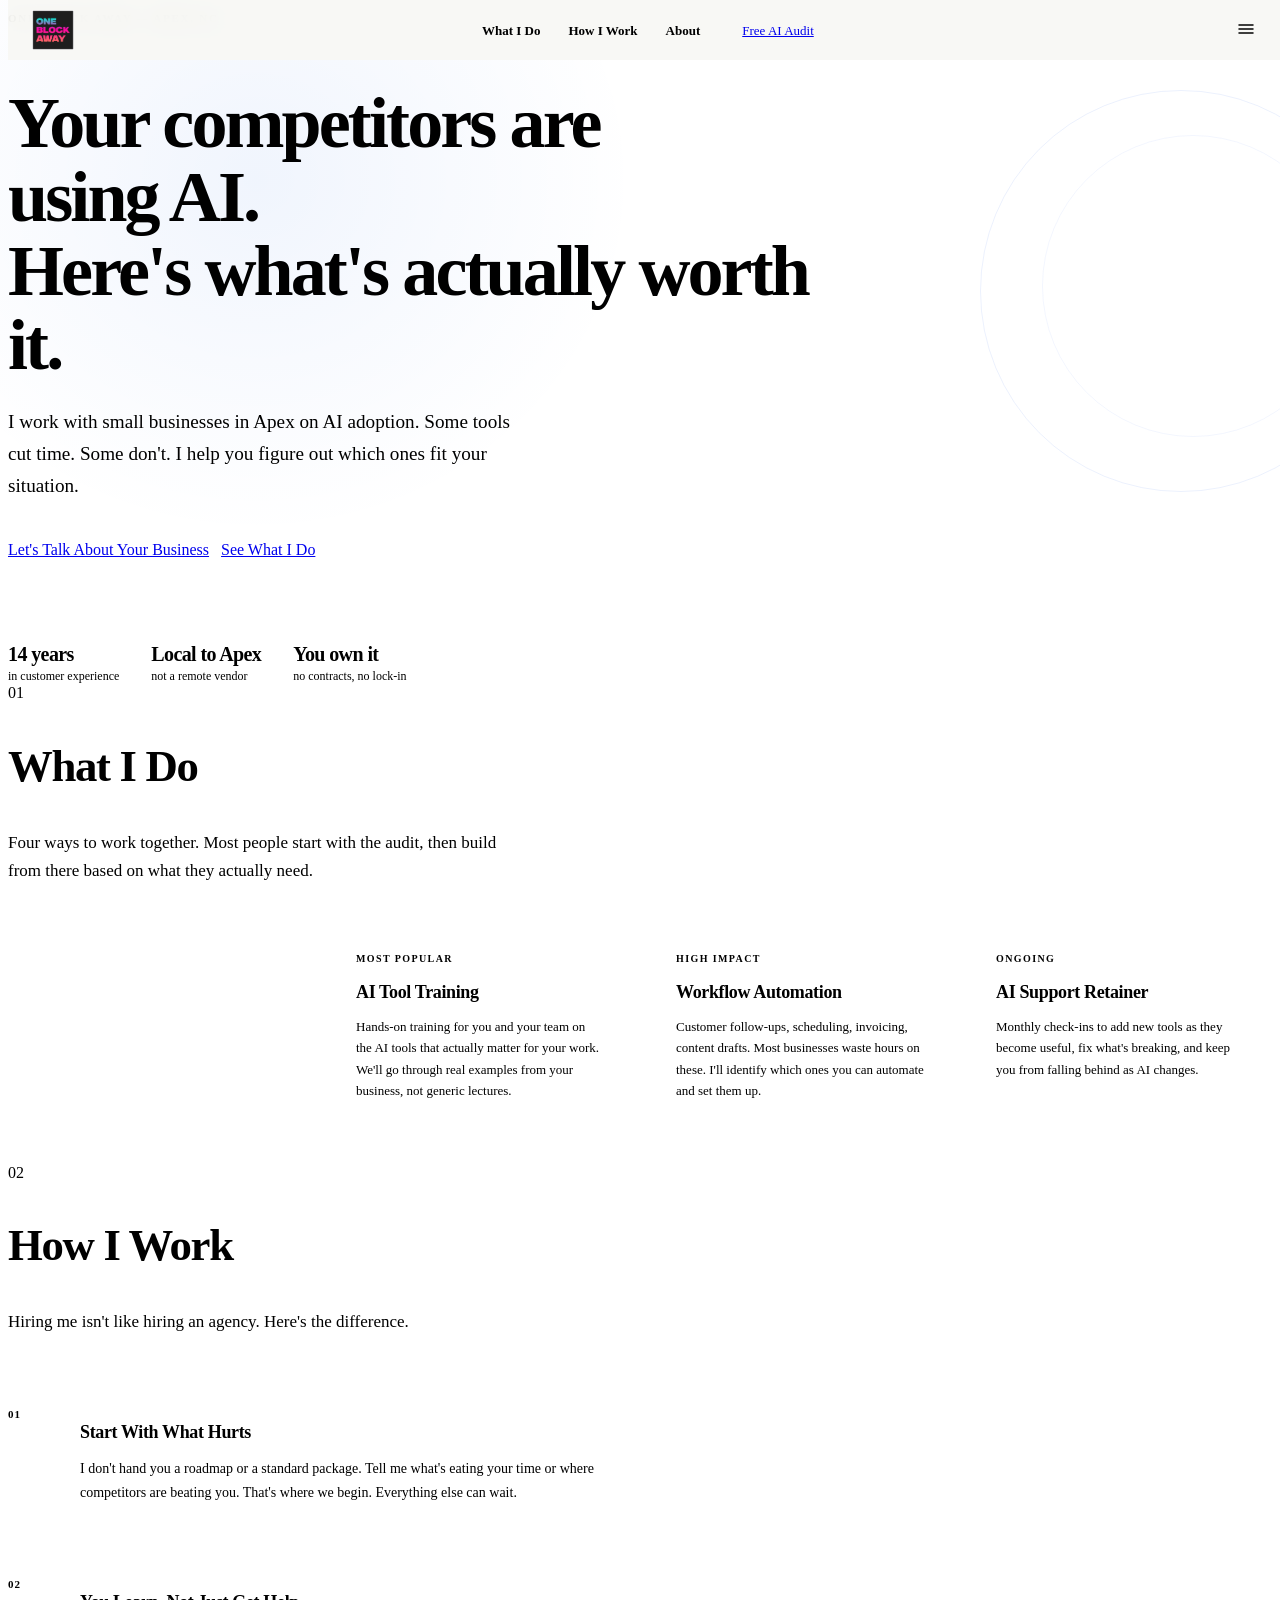
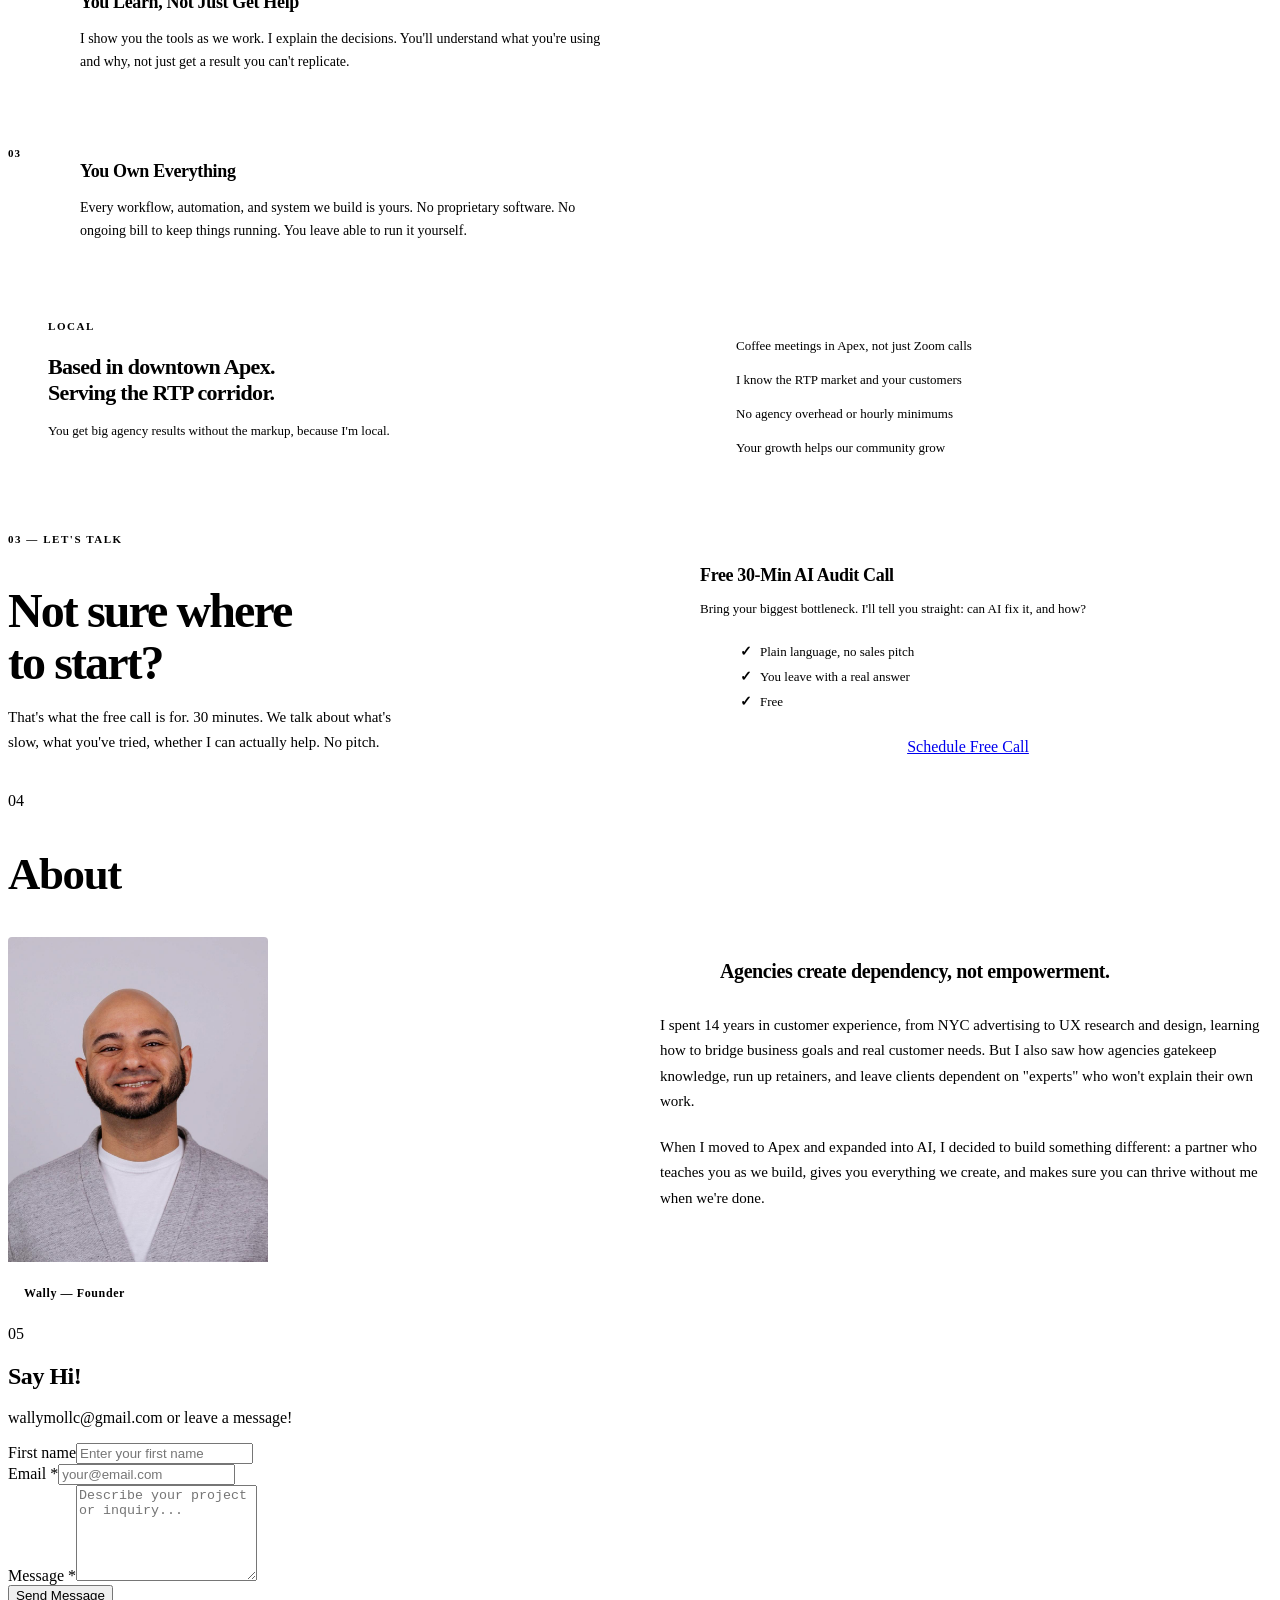
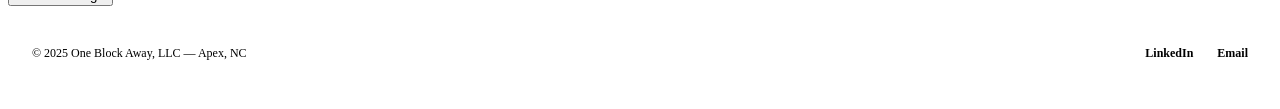
==== commit c8075a66: "fix: Most Popular badge now floats above card as pill, never clips" ====
--- a/out/index.html
+++ b/out/index.html
@@ -1 +1 @@
-<!DOCTYPE html><html lang="en" class="__variable_54b99f"><head><meta charSet="utf-8"/><meta name="viewport" content="width=device-width, initial-scale=1"/><link rel="preload" href="/_next/static/media/f3f7e95f2dbc4fe4-s.p.woff2" as="font" crossorigin="" type="font/woff2"/><link rel="preload" as="image" href="/Group-38.png"/><link rel="preload" as="image" href="/wally-headshot.jpg" fetchPriority="high"/><link rel="stylesheet" href="/_next/static/css/4fbe95a8b539cc5f.css" data-precedence="next"/><link rel="preload" as="script" fetchPriority="low" href="/_next/static/chunks/webpack-51f9e7967b44d24e.js"/><script src="/_next/static/chunks/fd9d1056-9f91b5e418130764.js" async=""></script><script src="/_next/static/chunks/117-53ba1b0961d98e68.js" async=""></script><script src="/_next/static/chunks/main-app-46951d6f6a201438.js" async=""></script><script src="/_next/static/chunks/878-49dca76a133d4871.js" async=""></script><script src="/_next/static/chunks/app/page-84f2e2b16c97c5b9.js" async=""></script><script src="/_next/static/chunks/app/layout-cc2198d678ede6b1.js" async=""></script><title>One Block Away — AI Training for Small Businesses</title><meta name="description" content="I teach Apex and RTP small businesses how to use AI to save time, cut costs, and compete with anyone. Free intro call — no pitch, no pressure."/><meta name="next-size-adjust"/><script src="/_next/static/chunks/polyfills-42372ed130431b0a.js" noModule=""></script></head><body class="antialiased"><nav style="position:fixed;top:0;width:100%;background:rgba(248,248,245,0.92);backdrop-filter:blur(12px);border-bottom:1px solid var(--color-border);z-index:50"><div style="max-width:1280px;margin:0 auto;padding:0 24px;display:flex;justify-content:space-between;align-items:center;height:60px"><a href="#home" style="display:flex;align-items:center;text-decoration:none"><img src="/Group-38.png" alt="One Block Away" style="height:40px;width:auto"/></a><div class="hidden md:flex" style="gap:4px;align-items:center"><a href="#how-i-can-help" style="padding:8px 14px;font-size:13px;font-weight:600;color:var(--color-text-secondary);text-decoration:none;border-radius:3px;transition:color 0.15s">What I Do</a><a href="#how-well-succeed" style="padding:8px 14px;font-size:13px;font-weight:600;color:var(--color-text-secondary);text-decoration:none;border-radius:3px;transition:color 0.15s">How I Work</a><a href="#about" style="padding:8px 14px;font-size:13px;font-weight:600;color:var(--color-text-secondary);text-decoration:none;border-radius:3px;transition:color 0.15s">About</a><a href="#book-consult" class="btn btn-primary" style="margin-left:8px;padding:9px 20px;font-size:13px">Free AI Audit</a></div><button class="md:hidden" style="background:none;border:none;cursor:pointer;padding:8px;color:var(--color-text-primary)" aria-label="Toggle menu"><svg width="20" height="20" viewBox="0 0 20 20" fill="none" stroke="currentColor" stroke-width="1.5" stroke-linecap="round"><line x1="3" y1="6" x2="17" y2="6"></line><line x1="3" y1="10" x2="17" y2="10"></line><line x1="3" y1="14" x2="17" y2="14"></line></svg></button></div></nav><main><div class="min-h-screen"><section id="home" class="relative pt-24 sm:pt-32 lg:pt-40 pb-20 sm:pb-28 px-4 sm:px-6 lg:px-8" style="overflow:hidden"><div aria-hidden="true" style="position:absolute;top:-20%;left:-10%;width:60%;height:80%;background:radial-gradient(ellipse at center, rgba(0, 82, 224, 0.06) 0%, transparent 70%);pointer-events:none;z-index:0"></div><div aria-hidden="true" style="position:absolute;top:10%;right:-8%;width:400px;height:400px;border-radius:50%;border:1px solid rgba(0, 82, 224, 0.08);pointer-events:none;z-index:0"></div><div aria-hidden="true" style="position:absolute;top:15%;right:-5%;width:300px;height:300px;border-radius:50%;border:1px solid rgba(0, 82, 224, 0.05);pointer-events:none;z-index:0"></div><div class="max-w-5xl mx-auto" style="position:relative;z-index:1"><div class="reveal mb-6"><span style="font-size:11px;font-weight:700;letter-spacing:0.16em;text-transform:uppercase;color:var(--color-accent)">One Block Away — Apex, NC</span></div><h1 class="reveal" style="font-size:clamp(2rem, 6vw, 4.5rem);font-weight:800;line-height:1.03;letter-spacing:-0.04em;color:var(--color-text-primary);margin-bottom:24px;animation-delay:0.1s;max-width:820px">Your competitors are<br/>using AI.<br/><span style="color:var(--color-accent)">Here&#x27;s what&#x27;s actually worth it.</span></h1><p class="reveal" style="font-size:clamp(1rem, 2vw, 1.2rem);font-weight:400;color:var(--color-text-secondary);line-height:1.65;max-width:520px;margin-bottom:40px;animation-delay:0.2s">I work with small businesses in Apex on AI adoption. Some tools cut time. Some don&#x27;t. I help you figure out which ones fit your situation.</p><div class="reveal" style="display:flex;flex-wrap:wrap;gap:12px;animation-delay:0.3s"><a href="#book-consult" class="btn btn-primary">Let&#x27;s Talk About Your Business</a><a href="#how-i-can-help" class="btn btn-secondary">See What I Do</a></div><div class="reveal" style="margin-top:56px;padding-top:28px;border-top:none;display:flex;flex-wrap:wrap;gap:32px;animation-delay:0.4s"><div class="hero-stat"><div style="font-size:20px;font-weight:800;color:var(--color-text-primary);letter-spacing:-0.03em;line-height:1.1">14 years</div><div style="font-size:12px;color:var(--color-text-tertiary);margin-top:4px">in customer experience</div></div><div class="hero-stat"><div style="font-size:20px;font-weight:800;color:var(--color-text-primary);letter-spacing:-0.03em;line-height:1.1">Local to Apex</div><div style="font-size:12px;color:var(--color-text-tertiary);margin-top:4px">not a remote vendor</div></div><div class="hero-stat"><div style="font-size:20px;font-weight:800;color:var(--color-text-primary);letter-spacing:-0.03em;line-height:1.1">You own it</div><div style="font-size:12px;color:var(--color-text-tertiary);margin-top:4px">no contracts, no lock-in</div></div></div></div></section><section id="how-i-can-help" class="py-16 sm:py-24 px-4 sm:px-6 lg:px-8" style="background:var(--color-base)"><div class="max-w-5xl mx-auto"><div class="wireframe-section-header reveal"><span class="wireframe-section-label">01</span><h2 style="font-size:clamp(1.6rem, 4vw, 2.8rem);font-weight:800;letter-spacing:-0.03em;color:var(--color-text-primary)">What I Do</h2></div><p class="reveal" style="font-size:17px;font-weight:400;color:var(--color-text-secondary);max-width:520px;line-height:1.65;margin-bottom:40px;animation-delay:0.1s">Four ways to work together. Most people start with the audit, then build from there based on what they actually need.</p><div style="display:grid;grid-template-columns:repeat(auto-fit, minmax(280px, 1fr));gap:16px"><div class="reveal service-card-accent" style="background:var(--color-accent);border:1px solid var(--color-accent);border-radius:4px;padding:28px;animation-delay:0.1s"><div style="font-size:10px;font-weight:700;letter-spacing:0.14em;text-transform:uppercase;color:rgba(255,255,255,0.65);margin-bottom:12px">Start Here</div><h3 style="font-size:18px;font-weight:700;letter-spacing:-0.02em;color:#fff;margin-bottom:10px">AI Readiness Audit</h3><p style="font-size:13px;font-weight:400;color:rgba(255,255,255,0.8);line-height:1.65">Not sure where AI fits in your business? We&#x27;ll spend 90 minutes mapping where you&#x27;re losing time and money, then I&#x27;ll walk you through the specific tools that address each gap. You&#x27;ll leave with a prioritized action list.</p></div><div class="reveal service-card" style="background:var(--color-surface);border:1px solid var(--color-border);border-radius:4px;padding:28px;animation-delay:0.18s"><div style="font-size:10px;font-weight:700;letter-spacing:0.14em;text-transform:uppercase;color:var(--color-accent);margin-bottom:12px">Most Popular</div><h3 style="font-size:18px;font-weight:700;letter-spacing:-0.02em;color:var(--color-text-primary);margin-bottom:10px">AI Tool Training</h3><p style="font-size:13px;font-weight:400;color:var(--color-text-secondary);line-height:1.65">Hands-on training for you and your team on the AI tools that actually matter for your work. We&#x27;ll go through real examples from your business, not generic lectures.</p></div><div class="reveal service-card" style="background:var(--color-surface);border:1px solid var(--color-border);border-radius:4px;padding:28px;animation-delay:0.26s"><div style="font-size:10px;font-weight:700;letter-spacing:0.14em;text-transform:uppercase;color:var(--color-accent);margin-bottom:12px">High Impact</div><h3 style="font-size:18px;font-weight:700;letter-spacing:-0.02em;color:var(--color-text-primary);margin-bottom:10px">Workflow Automation</h3><p style="font-size:13px;font-weight:400;color:var(--color-text-secondary);line-height:1.65">Customer follow-ups, scheduling, invoicing, content drafts. Most businesses waste hours on these. I&#x27;ll identify which ones you can automate and set them up.</p></div><div class="reveal service-card" style="background:var(--color-surface);border:1px solid var(--color-border);border-radius:4px;padding:28px;animation-delay:0.33999999999999997s"><div style="font-size:10px;font-weight:700;letter-spacing:0.14em;text-transform:uppercase;color:var(--color-accent);margin-bottom:12px">Ongoing</div><h3 style="font-size:18px;font-weight:700;letter-spacing:-0.02em;color:var(--color-text-primary);margin-bottom:10px">AI Support Retainer</h3><p style="font-size:13px;font-weight:400;color:var(--color-text-secondary);line-height:1.65">Monthly check-ins to add new tools as they become useful, fix what&#x27;s breaking, and keep you from falling behind as AI changes.</p></div></div></div></section><section id="how-well-succeed" class="py-24 px-4 sm:px-6 lg:px-8" style="background:var(--color-surface-muted)"><div class="max-w-5xl mx-auto"><div class="wireframe-section-header reveal"><span class="wireframe-section-label">02</span><h2 style="font-size:clamp(1.6rem, 4vw, 2.8rem);font-weight:800;letter-spacing:-0.03em;color:var(--color-text-primary)">How I Work</h2></div><p class="reveal" style="font-size:17px;color:var(--color-text-secondary);max-width:480px;line-height:1.65;margin-bottom:40px;animation-delay:0.1s">Hiring me isn&#x27;t like hiring an agency. Here&#x27;s the difference.</p><div style="display:flex;flex-direction:column"><div class="reveal" style="display:grid;grid-template-columns:48px 1fr;gap:24px;align-items:start;padding:28px 0;border-bottom:1px solid var(--color-border);animation-delay:0.1s"><span style="font-size:11px;font-weight:700;letter-spacing:0.1em;color:var(--color-accent);padding-top:4px">01</span><div><h3 style="font-size:18px;font-weight:700;letter-spacing:-0.02em;color:var(--color-text-primary);margin-bottom:8px">Start With What Hurts</h3><p style="font-size:14px;color:var(--color-text-secondary);line-height:1.65;max-width:540px">I don&#x27;t hand you a roadmap or a standard package. Tell me what&#x27;s eating your time or where competitors are beating you. That&#x27;s where we begin. Everything else can wait.</p></div></div><div class="reveal" style="display:grid;grid-template-columns:48px 1fr;gap:24px;align-items:start;padding:28px 0;border-bottom:1px solid var(--color-border);animation-delay:0.2s"><span style="font-size:11px;font-weight:700;letter-spacing:0.1em;color:var(--color-accent);padding-top:4px">02</span><div><h3 style="font-size:18px;font-weight:700;letter-spacing:-0.02em;color:var(--color-text-primary);margin-bottom:8px">You Learn, Not Just Get Help</h3><p style="font-size:14px;color:var(--color-text-secondary);line-height:1.65;max-width:540px">I show you the tools as we work. I explain the decisions. You&#x27;ll understand what you&#x27;re using and why, not just get a result you can&#x27;t replicate.</p></div></div><div class="reveal" style="display:grid;grid-template-columns:48px 1fr;gap:24px;align-items:start;padding:28px 0;border-bottom:none;animation-delay:0.30000000000000004s"><span style="font-size:11px;font-weight:700;letter-spacing:0.1em;color:var(--color-accent);padding-top:4px">03</span><div><h3 style="font-size:18px;font-weight:700;letter-spacing:-0.02em;color:var(--color-text-primary);margin-bottom:8px">You Own Everything</h3><p style="font-size:14px;color:var(--color-text-secondary);line-height:1.65;max-width:540px">Every workflow, automation, and system we build is yours. No proprietary software. No ongoing bill to keep things running. You leave able to run it yourself.</p></div></div></div></div></section><section class="py-16 px-4 sm:px-6 lg:px-8" style="background:var(--color-base)"><div class="max-w-5xl mx-auto"><div class="reveal" style="display:grid;grid-template-columns:repeat(auto-fit, minmax(260px, 1fr));border:1px solid var(--color-border);border-radius:4px;overflow:hidden"><div style="padding:36px 40px;background:var(--color-surface);border-right:1px solid var(--color-border)"><div style="font-size:11px;font-weight:700;letter-spacing:0.14em;text-transform:uppercase;color:var(--color-accent);margin-bottom:12px">Local</div><h3 style="font-size:22px;font-weight:700;letter-spacing:-0.03em;color:var(--color-text-primary);line-height:1.2;margin-bottom:12px">Based in downtown Apex.<br/>Serving the RTP corridor.</h3><p style="font-size:13px;color:var(--color-text-secondary);line-height:1.65">You get big agency results without the markup, because I&#x27;m local.</p></div><div style="padding:36px 40px;background:var(--color-base)"><ul style="list-style:none;display:flex;flex-direction:column;gap:14px"><li style="display:flex;gap:10px;align-items:flex-start"><span style="width:6px;height:6px;border-radius:50%;background:var(--color-accent);flex-shrink:0;margin-top:6px"></span><span style="font-size:13px;color:var(--color-text-secondary);line-height:1.55">Coffee meetings in Apex, not just Zoom calls</span></li><li style="display:flex;gap:10px;align-items:flex-start"><span style="width:6px;height:6px;border-radius:50%;background:var(--color-accent);flex-shrink:0;margin-top:6px"></span><span style="font-size:13px;color:var(--color-text-secondary);line-height:1.55">I know the RTP market and your customers</span></li><li style="display:flex;gap:10px;align-items:flex-start"><span style="width:6px;height:6px;border-radius:50%;background:var(--color-accent);flex-shrink:0;margin-top:6px"></span><span style="font-size:13px;color:var(--color-text-secondary);line-height:1.55">No agency overhead or hourly minimums</span></li><li style="display:flex;gap:10px;align-items:flex-start"><span style="width:6px;height:6px;border-radius:50%;background:var(--color-accent);flex-shrink:0;margin-top:6px"></span><span style="font-size:13px;color:var(--color-text-secondary);line-height:1.55">Your growth helps our community grow</span></li></ul></div></div></div></section><section id="book-consult" class="py-16 sm:py-28 px-4 sm:px-6 lg:px-8" style="background:var(--color-surface-muted)"><div class="max-w-5xl mx-auto"><div class="reveal" style="display:grid;grid-template-columns:repeat(auto-fit, minmax(300px, 1fr));gap:48px;align-items:center"><div><div style="font-size:11px;font-weight:700;letter-spacing:0.14em;text-transform:uppercase;color:var(--color-accent);margin-bottom:16px">03 — Let&#x27;s Talk</div><h2 style="font-size:clamp(1.8rem, 4vw, 3rem);font-weight:800;letter-spacing:-0.04em;color:var(--color-text-primary);line-height:1.08;margin-bottom:16px">Not sure where<br/>to start?</h2><p style="font-size:15px;color:var(--color-text-secondary);line-height:1.65;max-width:400px">That&#x27;s what the free call is for. 30 minutes. We talk about what&#x27;s slow, what you&#x27;ve tried, whether I can actually help. No pitch.</p></div><div style="background:var(--color-surface);border:1px solid var(--color-border);border-radius:4px;padding:36px"><h3 style="font-size:18px;font-weight:700;letter-spacing:-0.02em;color:var(--color-text-primary);margin-bottom:8px">Free 30-Min AI Audit Call</h3><p style="font-size:13px;color:var(--color-text-secondary);line-height:1.6;margin-bottom:24px">Bring your biggest bottleneck. I&#x27;ll tell you straight: can AI fix it, and how?</p><ul style="list-style:none;margin-bottom:28px;display:flex;flex-direction:column;gap:8px"><li style="display:flex;gap:8px;align-items:center"><span style="color:var(--color-accent);font-weight:700;font-size:14px">✓</span><span style="font-size:13px;color:var(--color-text-secondary)">Plain language, no sales pitch</span></li><li style="display:flex;gap:8px;align-items:center"><span style="color:var(--color-accent);font-weight:700;font-size:14px">✓</span><span style="font-size:13px;color:var(--color-text-secondary)">You leave with a real answer</span></li><li style="display:flex;gap:8px;align-items:center"><span style="color:var(--color-accent);font-weight:700;font-size:14px">✓</span><span style="font-size:13px;color:var(--color-text-secondary)">Free</span></li></ul><a href="#say-hi" class="btn btn-primary" style="width:100%;justify-content:center;display:flex">Schedule Free Call</a></div></div></div></section><section id="about" class="py-24 px-4 sm:px-6 lg:px-8" style="background:var(--color-base)"><div class="max-w-5xl mx-auto"><div class="wireframe-section-header reveal"><span class="wireframe-section-label">04</span><h2 style="font-size:clamp(1.6rem, 4vw, 2.8rem);font-weight:800;letter-spacing:-0.03em;color:var(--color-text-primary)">About</h2></div><div style="display:grid;grid-template-columns:repeat(auto-fit, minmax(260px, 1fr));gap:40px;align-items:start"><div class="reveal" style="border:1px solid var(--color-border);border-radius:4px;overflow:hidden;max-width:260px;animation-delay:0.1s"><div style="position:relative;width:100%;aspect-ratio:4/5"><img alt="Wally — Founder of One Block Away" fetchPriority="high" decoding="async" data-nimg="fill" style="position:absolute;height:100%;width:100%;left:0;top:0;right:0;bottom:0;object-fit:cover;object-position:center;color:transparent" src="/wally-headshot.jpg"/></div><div style="padding:12px 16px;border-top:1px solid var(--color-border);background:var(--color-surface)"><p style="font-size:12px;font-weight:700;color:var(--color-text-secondary);letter-spacing:0.05em">Wally — Founder</p></div></div><div class="reveal" style="animation-delay:0.15s"><blockquote style="font-size:20px;font-weight:700;color:var(--color-text-primary);line-height:1.4;margin-bottom:28px;padding-left:20px;border-left:3px solid var(--color-accent);letter-spacing:-0.02em">Agencies create dependency, not empowerment.</blockquote><p style="font-size:15px;color:var(--color-text-secondary);line-height:1.7;margin-bottom:20px">I spent 14 years in customer experience, from NYC advertising to UX research and design, learning how to bridge business goals and real customer needs. But I also saw how agencies gatekeep knowledge, run up retainers, and leave clients dependent on &quot;experts&quot; who won&#x27;t explain their own work.</p><p style="font-size:15px;color:var(--color-text-secondary);line-height:1.7">When I moved to Apex and expanded into AI, I decided to build something different: a partner who teaches you as we build, gives you everything we create, and makes sure you can thrive without me when we&#x27;re done.</p></div></div></div></section><section id="say-hi" class="py-24 px-4 sm:px-6 lg:px-8" style="padding-top:calc(var(--grid-baseline) * 12);padding-bottom:calc(var(--grid-baseline) * 12)"><div class="max-w-2xl mx-auto"><div class="wireframe-section-header justify-center mb-6 reveal"><span class="wireframe-section-label">05</span><h2 class="text-2xl sm:text-4xl md:text-5xl font-bold text-[var(--color-text-primary)]" style="letter-spacing:-0.02em">Say Hi!</h2></div><p class="text-center text-[var(--color-text-secondary)] mb-12 font-light text-lg reveal" style="animation-delay:0.2s"><span class="font-[var(--font-mono)] text-[var(--color-energy-primary)]">wallymollc@gmail.com</span> or leave a message!</p><form class="wireframe-card reveal" data-id="FORM-001" style="animation-delay:0.4s"><div class="wireframe-input-group"><label for="firstName" class="wireframe-input-label">First name</label><input type="text" id="firstName" class="wireframe-input-field" placeholder="Enter your first name" name="firstName" value=""/></div><div class="wireframe-input-group"><label for="email" class="wireframe-input-label">Email <span style="color:var(--color-energy-primary)">*</span></label><input type="email" id="email" required="" class="wireframe-input-field" placeholder="your@email.com" name="email" value=""/></div><div class="wireframe-input-group"><label for="message" class="wireframe-input-label">Message <span style="color:var(--color-energy-primary)">*</span></label><textarea id="message" name="message" required="" rows="6" class="wireframe-input-field" placeholder="Describe your project or inquiry..."></textarea></div><button type="submit" class="wireframe-btn wireframe-btn-primary w-full disabled:opacity-50 disabled:cursor-not-allowed">Send Message</button></form></div></section></div></main><footer style="border-top:1px solid var(--color-border);background:var(--color-surface);padding:28px 24px"><div style="max-width:1280px;margin:0 auto;display:flex;flex-wrap:wrap;justify-content:space-between;align-items:center;gap:16px"><p style="font-size:12px;color:var(--color-text-tertiary)">© 2025 One Block Away, LLC — Apex, NC</p><div style="display:flex;gap:24px"><a href="https://www.linkedin.com/in/wallymo/" target="_blank" rel="noopener noreferrer" style="font-size:12px;font-weight:600;color:var(--color-text-tertiary);text-decoration:none;transition:color 0.15s">LinkedIn</a><a href="mailto:wallymollc@gmail.com" style="font-size:12px;font-weight:600;color:var(--color-text-tertiary);text-decoration:none;transition:color 0.15s">Email</a></div></div></footer><script src="/_next/static/chunks/webpack-51f9e7967b44d24e.js" async=""></script><script>(self.__next_f=self.__next_f||[]).push([0]);self.__next_f.push([2,null])</script><script>self.__next_f.push([1,"1:HL[\"/_next/static/media/f3f7e95f2dbc4fe4-s.p.woff2\",\"font\",{\"crossOrigin\":\"\",\"type\":\"font/woff2\"}]\n2:HL[\"/_next/static/css/4fbe95a8b539cc5f.css\",\"style\"]\n"])</script><script>self.__next_f.push([1,"3:I[2846,[],\"\"]\n5:I[5878,[\"878\",\"static/chunks/878-49dca76a133d4871.js\",\"931\",\"static/chunks/app/page-84f2e2b16c97c5b9.js\"],\"Image\"]\n6:I[2573,[\"878\",\"static/chunks/878-49dca76a133d4871.js\",\"931\",\"static/chunks/app/page-84f2e2b16c97c5b9.js\"],\"default\"]\n7:I[6097,[\"185\",\"static/chunks/app/layout-cc2198d678ede6b1.js\"],\"default\"]\n8:I[1344,[\"185\",\"static/chunks/app/layout-cc2198d678ede6b1.js\"],\"default\"]\n9:I[4707,[],\"\"]\na:I[6423,[],\"\"]\nb:I[8349,[\"185\",\"static/chunks/app/layout-cc2198d678ede6b1.js\"],\"default\"]\nd:I[1060,[],\"\"]\ne:[]\n"])</script><script>self.__next_f.push([1,"0:[\"$\",\"$L3\",null,{\"buildId\":\"7kJy2-wO1N0G5uj0CSOcu\",\"assetPrefix\":\"\",\"urlParts\":[\"\",\"\"],\"initialTree\":[\"\",{\"children\":[\"__PAGE__\",{}]},\"$undefined\",\"$undefined\",true],\"initialSeedData\":[\"\",{\"children\":[\"__PAGE__\",{},[[\"$L4\",[\"$\",\"div\",null,{\"className\":\"min-h-screen\",\"children\":[[\"$\",\"section\",null,{\"id\":\"home\",\"className\":\"relative pt-24 sm:pt-32 lg:pt-40 pb-20 sm:pb-28 px-4 sm:px-6 lg:px-8\",\"style\":{\"overflow\":\"hidden\"},\"children\":[[\"$\",\"div\",null,{\"aria-hidden\":\"true\",\"style\":{\"position\":\"absolute\",\"top\":\"-20%\",\"left\":\"-10%\",\"width\":\"60%\",\"height\":\"80%\",\"background\":\"radial-gradient(ellipse at center, rgba(0, 82, 224, 0.06) 0%, transparent 70%)\",\"pointerEvents\":\"none\",\"zIndex\":0}}],[\"$\",\"div\",null,{\"aria-hidden\":\"true\",\"style\":{\"position\":\"absolute\",\"top\":\"10%\",\"right\":\"-8%\",\"width\":\"400px\",\"height\":\"400px\",\"borderRadius\":\"50%\",\"border\":\"1px solid rgba(0, 82, 224, 0.08)\",\"pointerEvents\":\"none\",\"zIndex\":0}}],[\"$\",\"div\",null,{\"aria-hidden\":\"true\",\"style\":{\"position\":\"absolute\",\"top\":\"15%\",\"right\":\"-5%\",\"width\":\"300px\",\"height\":\"300px\",\"borderRadius\":\"50%\",\"border\":\"1px solid rgba(0, 82, 224, 0.05)\",\"pointerEvents\":\"none\",\"zIndex\":0}}],[\"$\",\"div\",null,{\"className\":\"max-w-5xl mx-auto\",\"style\":{\"position\":\"relative\",\"zIndex\":1},\"children\":[[\"$\",\"div\",null,{\"className\":\"reveal mb-6\",\"children\":[\"$\",\"span\",null,{\"style\":{\"fontSize\":\"11px\",\"fontWeight\":700,\"letterSpacing\":\"0.16em\",\"textTransform\":\"uppercase\",\"color\":\"var(--color-accent)\"},\"children\":\"One Block Away — Apex, NC\"}]}],[\"$\",\"h1\",null,{\"className\":\"reveal\",\"style\":{\"fontSize\":\"clamp(2rem, 6vw, 4.5rem)\",\"fontWeight\":800,\"lineHeight\":1.03,\"letterSpacing\":\"-0.04em\",\"color\":\"var(--color-text-primary)\",\"marginBottom\":\"24px\",\"animationDelay\":\"0.1s\",\"maxWidth\":\"820px\"},\"children\":[\"Your competitors are\",[\"$\",\"br\",null,{}],\"using AI.\",[\"$\",\"br\",null,{}],[\"$\",\"span\",null,{\"style\":{\"color\":\"var(--color-accent)\"},\"children\":\"Here's what's actually worth it.\"}]]}],[\"$\",\"p\",null,{\"className\":\"reveal\",\"style\":{\"fontSize\":\"clamp(1rem, 2vw, 1.2rem)\",\"fontWeight\":400,\"color\":\"var(--color-text-secondary)\",\"lineHeight\":1.65,\"maxWidth\":\"520px\",\"marginBottom\":\"40px\",\"animationDelay\":\"0.2s\"},\"children\":\"I work with small businesses in Apex on AI adoption. Some tools cut time. Some don't. I help you figure out which ones fit your situation.\"}],[\"$\",\"div\",null,{\"className\":\"reveal\",\"style\":{\"display\":\"flex\",\"flexWrap\":\"wrap\",\"gap\":\"12px\",\"animationDelay\":\"0.3s\"},\"children\":[[\"$\",\"a\",null,{\"href\":\"#book-consult\",\"className\":\"btn btn-primary\",\"children\":\"Let's Talk About Your Business\"}],[\"$\",\"a\",null,{\"href\":\"#how-i-can-help\",\"className\":\"btn btn-secondary\",\"children\":\"See What I Do\"}]]}],[\"$\",\"div\",null,{\"className\":\"reveal\",\"style\":{\"marginTop\":\"56px\",\"paddingTop\":\"28px\",\"borderTop\":\"none\",\"display\":\"flex\",\"flexWrap\":\"wrap\",\"gap\":\"32px\",\"animationDelay\":\"0.4s\"},\"children\":[[\"$\",\"div\",\"0\",{\"className\":\"hero-stat\",\"children\":[[\"$\",\"div\",null,{\"style\":{\"fontSize\":\"20px\",\"fontWeight\":800,\"color\":\"var(--color-text-primary)\",\"letterSpacing\":\"-0.03em\",\"lineHeight\":1.1},\"children\":\"14 years\"}],[\"$\",\"div\",null,{\"style\":{\"fontSize\":\"12px\",\"color\":\"var(--color-text-tertiary)\",\"marginTop\":\"4px\"},\"children\":\"in customer experience\"}]]}],[\"$\",\"div\",\"1\",{\"className\":\"hero-stat\",\"children\":[[\"$\",\"div\",null,{\"style\":{\"fontSize\":\"20px\",\"fontWeight\":800,\"color\":\"var(--color-text-primary)\",\"letterSpacing\":\"-0.03em\",\"lineHeight\":1.1},\"children\":\"Local to Apex\"}],[\"$\",\"div\",null,{\"style\":{\"fontSize\":\"12px\",\"color\":\"var(--color-text-tertiary)\",\"marginTop\":\"4px\"},\"children\":\"not a remote vendor\"}]]}],[\"$\",\"div\",\"2\",{\"className\":\"hero-stat\",\"children\":[[\"$\",\"div\",null,{\"style\":{\"fontSize\":\"20px\",\"fontWeight\":800,\"color\":\"var(--color-text-primary)\",\"letterSpacing\":\"-0.03em\",\"lineHeight\":1.1},\"children\":\"You own it\"}],[\"$\",\"div\",null,{\"style\":{\"fontSize\":\"12px\",\"color\":\"var(--color-text-tertiary)\",\"marginTop\":\"4px\"},\"children\":\"no contracts, no lock-in\"}]]}]]}]]}]]}],[\"$\",\"section\",null,{\"id\":\"how-i-can-help\",\"className\":\"py-16 sm:py-24 px-4 sm:px-6 lg:px-8\",\"style\":{\"background\":\"var(--color-base)\"},\"children\":[\"$\",\"div\",null,{\"className\":\"max-w-5xl mx-auto\",\"children\":[[\"$\",\"div\",null,{\"className\":\"wireframe-section-header reveal\",\"children\":[[\"$\",\"span\",null,{\"className\":\"wireframe-section-label\",\"children\":\"01\"}],[\"$\",\"h2\",null,{\"style\":{\"fontSize\":\"clamp(1.6rem, 4vw, 2.8rem)\",\"fontWeight\":800,\"letterSpacing\":\"-0.03em\",\"color\":\"var(--color-text-primary)\"},\"children\":\"What I Do\"}]]}],[\"$\",\"p\",null,{\"className\":\"reveal\",\"style\":{\"fontSize\":\"17px\",\"fontWeight\":400,\"color\":\"var(--color-text-secondary)\",\"maxWidth\":\"520px\",\"lineHeight\":1.65,\"marginBottom\":\"40px\",\"animationDelay\":\"0.1s\"},\"children\":\"Four ways to work together. Most people start with the audit, then build from there based on what they actually need.\"}],[\"$\",\"div\",null,{\"style\":{\"display\":\"grid\",\"gridTemplateColumns\":\"repeat(auto-fit, minmax(280px, 1fr))\",\"gap\":\"16px\"},\"children\":[[\"$\",\"div\",\"0\",{\"className\":\"reveal service-card-accent\",\"style\":{\"background\":\"var(--color-accent)\",\"border\":\"1px solid var(--color-accent)\",\"borderRadius\":\"4px\",\"padding\":\"28px\",\"animationDelay\":\"0.1s\"},\"children\":[[\"$\",\"div\",null,{\"style\":{\"fontSize\":\"10px\",\"fontWeight\":700,\"letterSpacing\":\"0.14em\",\"textTransform\":\"uppercase\",\"color\":\"rgba(255,255,255,0.65)\",\"marginBottom\":\"12px\"},\"children\":\"Start Here\"}],[\"$\",\"h3\",null,{\"style\":{\"fontSize\":\"18px\",\"fontWeight\":700,\"letterSpacing\":\"-0.02em\",\"color\":\"#fff\",\"marginBottom\":\"10px\"},\"children\":\"AI Readiness Audit\"}],[\"$\",\"p\",null,{\"style\":{\"fontSize\":\"13px\",\"fontWeight\":400,\"color\":\"rgba(255,255,255,0.8)\",\"lineHeight\":1.65},\"children\":\"Not sure where AI fits in your business? We'll spend 90 minutes mapping where you're losing time and money, then I'll walk you through the specific tools that address each gap. You'll leave with a prioritized action list.\"}]]}],[\"$\",\"div\",\"1\",{\"className\":\"reveal service-card\",\"style\":{\"background\":\"var(--color-surface)\",\"border\":\"1px solid var(--color-border)\",\"borderRadius\":\"4px\",\"padding\":\"28px\",\"animationDelay\":\"0.18s\"},\"children\":[[\"$\",\"div\",null,{\"style\":{\"fontSize\":\"10px\",\"fontWeight\":700,\"letterSpacing\":\"0.14em\",\"textTransform\":\"uppercase\",\"color\":\"var(--color-accent)\",\"marginBottom\":\"12px\"},\"children\":\"Most Popular\"}],[\"$\",\"h3\",null,{\"style\":{\"fontSize\":\"18px\",\"fontWeight\":700,\"letterSpacing\":\"-0.02em\",\"color\":\"var(--color-text-primary)\",\"marginBottom\":\"10px\"},\"children\":\"AI Tool Training\"}],[\"$\",\"p\",null,{\"style\":{\"fontSize\":\"13px\",\"fontWeight\":400,\"color\":\"var(--color-text-secondary)\",\"lineHeight\":1.65},\"children\":\"Hands-on training for you and your team on the AI tools that actually matter for your work. We'll go through real examples from your business, not generic lectures.\"}]]}],[\"$\",\"div\",\"2\",{\"className\":\"reveal service-card\",\"style\":{\"background\":\"var(--color-surface)\",\"border\":\"1px solid var(--color-border)\",\"borderRadius\":\"4px\",\"padding\":\"28px\",\"animationDelay\":\"0.26s\"},\"children\":[[\"$\",\"div\",null,{\"style\":{\"fontSize\":\"10px\",\"fontWeight\":700,\"letterSpacing\":\"0.14em\",\"textTransform\":\"uppercase\",\"color\":\"var(--color-accent)\",\"marginBottom\":\"12px\"},\"children\":\"High Impact\"}],[\"$\",\"h3\",null,{\"style\":{\"fontSize\":\"18px\",\"fontWeight\":700,\"letterSpacing\":\"-0.02em\",\"color\":\"var(--color-text-primary)\",\"marginBottom\":\"10px\"},\"children\":\"Workflow Automation\"}],[\"$\",\"p\",null,{\"style\":{\"fontSize\":\"13px\",\"fontWeight\":400,\"color\":\"var(--color-text-secondary)\",\"lineHeight\":1.65},\"children\":\"Customer follow-ups, scheduling, invoicing, content drafts. Most businesses waste hours on these. I'll identify which ones you can automate and set them up.\"}]]}],[\"$\",\"div\",\"3\",{\"className\":\"reveal service-card\",\"style\":{\"background\":\"var(--color-surface)\",\"border\":\"1px solid var(--color-border)\",\"borderRadius\":\"4px\",\"padding\":\"28px\",\"animationDelay\":\"0.33999999999999997s\"},\"children\":[[\"$\",\"div\",null,{\"style\":{\"fontSize\":\"10px\",\"fontWeight\":700,\"letterSpacing\":\"0.14em\",\"textTransform\":\"uppercase\",\"color\":\"var(--color-accent)\",\"marginBottom\":\"12px\"},\"children\":\"Ongoing\"}],[\"$\",\"h3\",null,{\"style\":{\"fontSize\":\"18px\",\"fontWeight\":700,\"letterSpacing\":\"-0.02em\",\"color\":\"var(--color-text-primary)\",\"marginBottom\":\"10px\"},\"children\":\"AI Support Retainer\"}],[\"$\",\"p\",null,{\"style\":{\"fontSize\":\"13px\",\"fontWeight\":400,\"color\":\"var(--color-text-secondary)\",\"lineHeight\":1.65},\"children\":\"Monthly check-ins to add new tools as they become useful, fix what's breaking, and keep you from falling behind as AI changes.\"}]]}]]}]]}]}],[\"$\",\"section\",null,{\"id\":\"how-well-succeed\",\"className\":\"py-24 px-4 sm:px-6 lg:px-8\",\"style\":{\"background\":\"var(--color-surface-muted)\"},\"children\":[\"$\",\"div\",null,{\"className\":\"max-w-5xl mx-auto\",\"children\":[[\"$\",\"div\",null,{\"className\":\"wireframe-section-header reveal\",\"children\":[[\"$\",\"span\",null,{\"className\":\"wireframe-section-label\",\"children\":\"02\"}],[\"$\",\"h2\",null,{\"style\":{\"fontSize\":\"clamp(1.6rem, 4vw, 2.8rem)\",\"fontWeight\":800,\"letterSpacing\":\"-0.03em\",\"color\":\"var(--color-text-primary)\"},\"children\":\"How I Work\"}]]}],[\"$\",\"p\",null,{\"className\":\"reveal\",\"style\":{\"fontSize\":\"17px\",\"color\":\"var(--color-text-secondary)\",\"maxWidth\":\"480px\",\"lineHeight\":1.65,\"marginBottom\":\"40px\",\"animationDelay\":\"0.1s\"},\"children\":\"Hiring me isn't like hiring an agency. Here's the difference.\"}],[\"$\",\"div\",null,{\"style\":{\"display\":\"flex\",\"flexDirection\":\"column\"},\"children\":[[\"$\",\"div\",\"0\",{\"className\":\"reveal\",\"style\":{\"display\":\"grid\",\"gridTemplateColumns\":\"48px 1fr\",\"gap\":\"24px\",\"alignItems\":\"start\",\"padding\":\"28px 0\",\"borderBottom\":\"1px solid var(--color-border)\",\"animationDelay\":\"0.1s\"},\"children\":[[\"$\",\"span\",null,{\"style\":{\"fontSize\":\"11px\",\"fontWeight\":700,\"letterSpacing\":\"0.1em\",\"color\":\"var(--color-accent)\",\"paddingTop\":\"4px\"},\"children\":\"01\"}],[\"$\",\"div\",null,{\"children\":[[\"$\",\"h3\",null,{\"style\":{\"fontSize\":\"18px\",\"fontWeight\":700,\"letterSpacing\":\"-0.02em\",\"color\":\"var(--color-text-primary)\",\"marginBottom\":\"8px\"},\"children\":\"Start With What Hurts\"}],[\"$\",\"p\",null,{\"style\":{\"fontSize\":\"14px\",\"color\":\"var(--color-text-secondary)\",\"lineHeight\":1.65,\"maxWidth\":\"540px\"},\"children\":\"I don't hand you a roadmap or a standard package. Tell me what's eating your time or where competitors are beating you. That's where we begin. Everything else can wait.\"}]]}]]}],[\"$\",\"div\",\"1\",{\"className\":\"reveal\",\"style\":{\"display\":\"grid\",\"gridTemplateColumns\":\"48px 1fr\",\"gap\":\"24px\",\"alignItems\":\"start\",\"padding\":\"28px 0\",\"borderBottom\":\"1px solid var(--color-border)\",\"animationDelay\":\"0.2s\"},\"children\":[[\"$\",\"span\",null,{\"style\":{\"fontSize\":\"11px\",\"fontWeight\":700,\"letterSpacing\":\"0.1em\",\"color\":\"var(--color-accent)\",\"paddingTop\":\"4px\"},\"children\":\"02\"}],[\"$\",\"div\",null,{\"children\":[[\"$\",\"h3\",null,{\"style\":{\"fontSize\":\"18px\",\"fontWeight\":700,\"letterSpacing\":\"-0.02em\",\"color\":\"var(--color-text-primary)\",\"marginBottom\":\"8px\"},\"children\":\"You Learn, Not Just Get Help\"}],[\"$\",\"p\",null,{\"style\":{\"fontSize\":\"14px\",\"color\":\"var(--color-text-secondary)\",\"lineHeight\":1.65,\"maxWidth\":\"540px\"},\"children\":\"I show you the tools as we work. I explain the decisions. You'll understand what you're using and why, not just get a result you can't replicate.\"}]]}]]}],[\"$\",\"div\",\"2\",{\"className\":\"reveal\",\"style\":{\"display\":\"grid\",\"gridTemplateColumns\":\"48px 1fr\",\"gap\":\"24px\",\"alignItems\":\"start\",\"padding\":\"28px 0\",\"borderBottom\":\"none\",\"animationDelay\":\"0.30000000000000004s\"},\"children\":[[\"$\",\"span\",null,{\"style\":{\"fontSize\":\"11px\",\"fontWeight\":700,\"letterSpacing\":\"0.1em\",\"color\":\"var(--color-accent)\",\"paddingTop\":\"4px\"},\"children\":\"03\"}],[\"$\",\"div\",null,{\"children\":[[\"$\",\"h3\",null,{\"style\":{\"fontSize\":\"18px\",\"fontWeight\":700,\"letterSpacing\":\"-0.02em\",\"color\":\"var(--color-text-primary)\",\"marginBottom\":\"8px\"},\"children\":\"You Own Everything\"}],[\"$\",\"p\",null,{\"style\":{\"fontSize\":\"14px\",\"color\":\"var(--color-text-secondary)\",\"lineHeight\":1.65,\"maxWidth\":\"540px\"},\"children\":\"Every workflow, automation, and system we build is yours. No proprietary software. No ongoing bill to keep things running. You leave able to run it yourself.\"}]]}]]}]]}]]}]}],[\"$\",\"section\",null,{\"className\":\"py-16 px-4 sm:px-6 lg:px-8\",\"style\":{\"background\":\"var(--color-base)\"},\"children\":[\"$\",\"div\",null,{\"className\":\"max-w-5xl mx-auto\",\"children\":[\"$\",\"div\",null,{\"className\":\"reveal\",\"style\":{\"display\":\"grid\",\"gridTemplateColumns\":\"repeat(auto-fit, minmax(260px, 1fr))\",\"border\":\"1px solid var(--color-border)\",\"borderRadius\":\"4px\",\"overflow\":\"hidden\"},\"children\":[[\"$\",\"div\",null,{\"style\":{\"padding\":\"36px 40px\",\"background\":\"var(--color-surface)\",\"borderRight\":\"1px solid var(--color-border)\"},\"children\":[[\"$\",\"div\",null,{\"style\":{\"fontSize\":\"11px\",\"fontWeight\":700,\"letterSpacing\":\"0.14em\",\"textTransform\":\"uppercase\",\"color\":\"var(--color-accent)\",\"marginBottom\":\"12px\"},\"children\":\"Local\"}],[\"$\",\"h3\",null,{\"style\":{\"fontSize\":\"22px\",\"fontWeight\":700,\"letterSpacing\":\"-0.03em\",\"color\":\"var(--color-text-primary)\",\"lineHeight\":1.2,\"marginBottom\":\"12px\"},\"children\":[\"Based in downtown Apex.\",[\"$\",\"br\",null,{}],\"Serving the RTP corridor.\"]}],[\"$\",\"p\",null,{\"style\":{\"fontSize\":\"13px\",\"color\":\"var(--color-text-secondary)\",\"lineHeight\":1.65},\"children\":\"You get big agency results without the markup, because I'm local.\"}]]}],[\"$\",\"div\",null,{\"style\":{\"padding\":\"36px 40px\",\"background\":\"var(--color-base)\"},\"children\":[\"$\",\"ul\",null,{\"style\":{\"listStyle\":\"none\",\"display\":\"flex\",\"flexDirection\":\"column\",\"gap\":\"14px\"},\"children\":[[\"$\",\"li\",\"0\",{\"style\":{\"display\":\"flex\",\"gap\":\"10px\",\"alignItems\":\"flex-start\"},\"children\":[[\"$\",\"span\",null,{\"style\":{\"width\":\"6px\",\"height\":\"6px\",\"borderRadius\":\"50%\",\"background\":\"var(--color-accent)\",\"flexShrink\":0,\"marginTop\":\"6px\"}}],[\"$\",\"span\",null,{\"style\":{\"fontSize\":\"13px\",\"color\":\"var(--color-text-secondary)\",\"lineHeight\":1.55},\"children\":\"Coffee meetings in Apex, not just Zoom calls\"}]]}],[\"$\",\"li\",\"1\",{\"style\":{\"display\":\"flex\",\"gap\":\"10px\",\"alignItems\":\"flex-start\"},\"children\":[[\"$\",\"span\",null,{\"style\":{\"width\":\"6px\",\"height\":\"6px\",\"borderRadius\":\"50%\",\"background\":\"var(--color-accent)\",\"flexShrink\":0,\"marginTop\":\"6px\"}}],[\"$\",\"span\",null,{\"style\":{\"fontSize\":\"13px\",\"color\":\"var(--color-text-secondary)\",\"lineHeight\":1.55},\"children\":\"I know the RTP market and your customers\"}]]}],[\"$\",\"li\",\"2\",{\"style\":{\"display\":\"flex\",\"gap\":\"10px\",\"alignItems\":\"flex-start\"},\"children\":[[\"$\",\"span\",null,{\"style\":{\"width\":\"6px\",\"height\":\"6px\",\"borderRadius\":\"50%\",\"background\":\"var(--color-accent)\",\"flexShrink\":0,\"marginTop\":\"6px\"}}],[\"$\",\"span\",null,{\"style\":{\"fontSize\":\"13px\",\"color\":\"var(--color-text-secondary)\",\"lineHeight\":1.55},\"children\":\"No agency overhead or hourly minimums\"}]]}],[\"$\",\"li\",\"3\",{\"style\":{\"display\":\"flex\",\"gap\":\"10px\",\"alignItems\":\"flex-start\"},\"children\":[[\"$\",\"span\",null,{\"style\":{\"width\":\"6px\",\"height\":\"6px\",\"borderRadius\":\"50%\",\"background\":\"var(--color-accent)\",\"flexShrink\":0,\"marginTop\":\"6px\"}}],[\"$\",\"span\",null,{\"style\":{\"fontSize\":\"13px\",\"color\":\"var(--color-text-secondary)\",\"lineHeight\":1.55},\"children\":\"Your growth helps our community grow\"}]]}]]}]}]]}]}]}],[\"$\",\"section\",null,{\"id\":\"book-consult\",\"className\":\"py-16 sm:py-28 px-4 sm:px-6 lg:px-8\",\"style\":{\"background\":\"var(--color-surface-muted)\"},\"children\":[\"$\",\"div\",null,{\"className\":\"max-w-5xl mx-auto\",\"children\":[\"$\",\"div\",null,{\"className\":\"reveal\",\"style\":{\"display\":\"grid\",\"gridTemplateColumns\":\"repeat(auto-fit, minmax(300px, 1fr))\",\"gap\":\"48px\",\"alignItems\":\"center\"},\"children\":[[\"$\",\"div\",null,{\"children\":[[\"$\",\"div\",null,{\"style\":{\"fontSize\":\"11px\",\"fontWeight\":700,\"letterSpacing\":\"0.14em\",\"textTransform\":\"uppercase\",\"color\":\"var(--color-accent)\",\"marginBottom\":\"16px\"},\"children\":\"03 — Let's Talk\"}],[\"$\",\"h2\",null,{\"style\":{\"fontSize\":\"clamp(1.8rem, 4vw, 3rem)\",\"fontWeight\":800,\"letterSpacing\":\"-0.04em\",\"color\":\"var(--color-text-primary)\",\"lineHeight\":1.08,\"marginBottom\":\"16px\"},\"children\":[\"Not sure where\",[\"$\",\"br\",null,{}],\"to start?\"]}],[\"$\",\"p\",null,{\"style\":{\"fontSize\":\"15px\",\"color\":\"var(--color-text-secondary)\",\"lineHeight\":1.65,\"maxWidth\":\"400px\"},\"children\":\"That's what the free call is for. 30 minutes. We talk about what's slow, what you've tried, whether I can actually help. No pitch.\"}]]}],[\"$\",\"div\",null,{\"style\":{\"background\":\"var(--color-surface)\",\"border\":\"1px solid var(--color-border)\",\"borderRadius\":\"4px\",\"padding\":\"36px\"},\"children\":[[\"$\",\"h3\",null,{\"style\":{\"fontSize\":\"18px\",\"fontWeight\":700,\"letterSpacing\":\"-0.02em\",\"color\":\"var(--color-text-primary)\",\"marginBottom\":\"8px\"},\"children\":\"Free 30-Min AI Audit Call\"}],[\"$\",\"p\",null,{\"style\":{\"fontSize\":\"13px\",\"color\":\"var(--color-text-secondary)\",\"lineHeight\":1.6,\"marginBottom\":\"24px\"},\"children\":\"Bring your biggest bottleneck. I'll tell you straight: can AI fix it, and how?\"}],[\"$\",\"ul\",null,{\"style\":{\"listStyle\":\"none\",\"marginBottom\":\"28px\",\"display\":\"flex\",\"flexDirection\":\"column\",\"gap\":\"8px\"},\"children\":[[\"$\",\"li\",\"0\",{\"style\":{\"display\":\"flex\",\"gap\":\"8px\",\"alignItems\":\"center\"},\"children\":[[\"$\",\"span\",null,{\"style\":{\"color\":\"var(--color-accent)\",\"fontWeight\":700,\"fontSize\":\"14px\"},\"children\":\"✓\"}],[\"$\",\"span\",null,{\"style\":{\"fontSize\":\"13px\",\"color\":\"var(--color-text-secondary)\"},\"children\":\"Plain language, no sales pitch\"}]]}],[\"$\",\"li\",\"1\",{\"style\":{\"display\":\"flex\",\"gap\":\"8px\",\"alignItems\":\"center\"},\"children\":[[\"$\",\"span\",null,{\"style\":{\"color\":\"var(--color-accent)\",\"fontWeight\":700,\"fontSize\":\"14px\"},\"children\":\"✓\"}],[\"$\",\"span\",null,{\"style\":{\"fontSize\":\"13px\",\"color\":\"var(--color-text-secondary)\"},\"children\":\"You leave with a real answer\"}]]}],[\"$\",\"li\",\"2\",{\"style\":{\"display\":\"flex\",\"gap\":\"8px\",\"alignItems\":\"center\"},\"children\":[[\"$\",\"span\",null,{\"style\":{\"color\":\"var(--color-accent)\",\"fontWeight\":700,\"fontSize\":\"14px\"},\"children\":\"✓\"}],[\"$\",\"span\",null,{\"style\":{\"fontSize\":\"13px\",\"color\":\"var(--color-text-secondary)\"},\"children\":\"Free\"}]]}]]}],[\"$\",\"a\",null,{\"href\":\"#say-hi\",\"className\":\"btn btn-primary\",\"style\":{\"width\":\"100%\",\"justifyContent\":\"center\",\"display\":\"flex\"},\"children\":\"Schedule Free Call\"}]]}]]}]}]}],[\"$\",\"section\",null,{\"id\":\"about\",\"className\":\"py-24 px-4 sm:px-6 lg:px-8\",\"style\":{\"background\":\"var(--color-base)\"},\"children\":[\"$\",\"div\",null,{\"className\":\"max-w-5xl mx-auto\",\"children\":[[\"$\",\"div\",null,{\"className\":\"wireframe-section-header reveal\",\"children\":[[\"$\",\"span\",null,{\"className\":\"wireframe-section-label\",\"children\":\"04\"}],[\"$\",\"h2\",null,{\"style\":{\"fontSize\":\"clamp(1.6rem, 4vw, 2.8rem)\",\"fontWeight\":800,\"letterSpacing\":\"-0.03em\",\"color\":\"var(--color-text-primary)\"},\"children\":\"About\"}]]}],[\"$\",\"div\",null,{\"style\":{\"display\":\"grid\",\"gridTemplateColumns\":\"repeat(auto-fit, minmax(260px, 1fr))\",\"gap\":\"40px\",\"alignItems\":\"start\"},\"children\":[[\"$\",\"div\",null,{\"className\":\"reveal\",\"style\":{\"border\":\"1px solid var(--color-border)\",\"borderRadius\":\"4px\",\"overflow\":\"hidden\",\"maxWidth\":\"260px\",\"animationDelay\":\"0.1s\"},\"children\":[[\"$\",\"div\",null,{\"style\":{\"position\":\"relative\",\"width\":\"100%\",\"aspectRatio\":\"4/5\"},\"children\":[\"$\",\"$L5\",null,{\"src\":\"/wally-headshot.jpg\",\"alt\":\"Wally — Founder of One Block Away\",\"fill\":true,\"style\":{\"objectFit\":\"cover\",\"objectPosition\":\"center\"},\"priority\":true}]}],[\"$\",\"div\",null,{\"style\":{\"padding\":\"12px 16px\",\"borderTop\":\"1px solid var(--color-border)\",\"background\":\"var(--color-surface)\"},\"children\":[\"$\",\"p\",null,{\"style\":{\"fontSize\":\"12px\",\"fontWeight\":700,\"color\":\"var(--color-text-secondary)\",\"letterSpacing\":\"0.05em\"},\"children\":\"Wally — Founder\"}]}]]}],[\"$\",\"div\",null,{\"className\":\"reveal\",\"style\":{\"animationDelay\":\"0.15s\"},\"children\":[[\"$\",\"blockquote\",null,{\"style\":{\"fontSize\":\"20px\",\"fontWeight\":700,\"color\":\"var(--color-text-primary)\",\"lineHeight\":1.4,\"marginBottom\":\"28px\",\"paddingLeft\":\"20px\",\"borderLeft\":\"3px solid var(--color-accent)\",\"letterSpacing\":\"-0.02em\"},\"children\":\"Agencies create dependency, not empowerment.\"}],[\"$\",\"p\",null,{\"style\":{\"fontSize\":\"15px\",\"color\":\"var(--color-text-secondary)\",\"lineHeight\":1.7,\"marginBottom\":\"20px\"},\"children\":\"I spent 14 years in customer experience, from NYC advertising to UX research and design, learning how to bridge business goals and real customer needs. But I also saw how agencies gatekeep knowledge, run up retainers, and leave clients dependent on \\\"experts\\\" who won't explain their own work.\"}],[\"$\",\"p\",null,{\"style\":{\"fontSize\":\"15px\",\"color\":\"var(--color-text-secondary)\",\"lineHeight\":1.7},\"children\":\"When I moved to Apex and expanded into AI, I decided to build something different: a partner who teaches you as we build, gives you everything we create, and makes sure you can thrive without me when we're done.\"}]]}]]}]]}]}],[\"$\",\"$L6\",null,{}]]}],null],null],null]},[[[[\"$\",\"link\",\"0\",{\"rel\":\"stylesheet\",\"href\":\"/_next/static/css/4fbe95a8b539cc5f.css\",\"precedence\":\"next\",\"crossOrigin\":\"$undefined\"}]],[\"$\",\"html\",null,{\"lang\":\"en\",\"className\":\"__variable_54b99f\",\"children\":[\"$\",\"body\",null,{\"className\":\"antialiased\",\"children\":[[\"$\",\"$L7\",null,{}],[\"$\",\"$L8\",null,{}],[\"$\",\"main\",null,{\"children\":[\"$\",\"$L9\",null,{\"parallelRouterKey\":\"children\",\"segmentPath\":[\"children\"],\"error\":\"$undefined\",\"errorStyles\":\"$undefined\",\"errorScripts\":\"$undefined\",\"template\":[\"$\",\"$La\",null,{}],\"templateStyles\":\"$undefined\",\"templateScripts\":\"$undefined\",\"notFound\":[[\"$\",\"title\",null,{\"children\":\"404: This page could not be found.\"}],[\"$\",\"div\",null,{\"style\":{\"fontFamily\":\"system-ui,\\\"Segoe UI\\\",Roboto,Helvetica,Arial,sans-serif,\\\"Apple Color Emoji\\\",\\\"Segoe UI Emoji\\\"\",\"height\":\"100vh\",\"textAlign\":\"center\",\"display\":\"flex\",\"flexDirection\":\"column\",\"alignItems\":\"center\",\"justifyContent\":\"center\"},\"children\":[\"$\",\"div\",null,{\"children\":[[\"$\",\"style\",null,{\"dangerouslySetInnerHTML\":{\"__html\":\"body{color:#000;background:#fff;margin:0}.next-error-h1{border-right:1px solid rgba(0,0,0,.3)}@media (prefers-color-scheme:dark){body{color:#fff;background:#000}.next-error-h1{border-right:1px solid rgba(255,255,255,.3)}}\"}}],[\"$\",\"h1\",null,{\"className\":\"next-error-h1\",\"style\":{\"display\":\"inline-block\",\"margin\":\"0 20px 0 0\",\"padding\":\"0 23px 0 0\",\"fontSize\":24,\"fontWeight\":500,\"verticalAlign\":\"top\",\"lineHeight\":\"49px\"},\"children\":\"404\"}],[\"$\",\"div\",null,{\"style\":{\"display\":\"inline-block\"},\"children\":[\"$\",\"h2\",null,{\"style\":{\"fontSize\":14,\"fontWeight\":400,\"lineHeight\":\"49px\",\"margin\":0},\"children\":\"This page could not be found.\"}]}]]}]}]],\"notFoundStyles\":[]}]}],[\"$\",\"$Lb\",null,{}]]}]}]],null],null],\"couldBeIntercepted\":false,\"initialHead\":[null,\"$Lc\"],\"globalErrorComponent\":\"$d\",\"missingSlots\":\"$We\"}]\n"])</script><script>self.__next_f.push([1,"c:[[\"$\",\"meta\",\"0\",{\"name\":\"viewport\",\"content\":\"width=device-width, initial-scale=1\"}],[\"$\",\"meta\",\"1\",{\"charSet\":\"utf-8\"}],[\"$\",\"title\",\"2\",{\"children\":\"One Block Away — AI Training for Small Businesses\"}],[\"$\",\"meta\",\"3\",{\"name\":\"description\",\"content\":\"I teach Apex and RTP small businesses how to use AI to save time, cut costs, and compete with anyone. Free intro call — no pitch, no pressure.\"}],[\"$\",\"meta\",\"4\",{\"name\":\"next-size-adjust\"}]]\n4:null\n"])</script></body></html>+<!DOCTYPE html><html lang="en" class="__variable_33aebf"><head><meta charSet="utf-8"/><meta name="viewport" content="width=device-width, initial-scale=1"/><link rel="preload" href="/oba_landing/_next/static/media/f3f7e95f2dbc4fe4-s.p.woff2" as="font" crossorigin="" type="font/woff2"/><link rel="preload" as="image" href="Group-38.png"/><link rel="preload" as="image" href="wally-headshot.jpg" fetchPriority="high"/><link rel="stylesheet" href="/oba_landing/_next/static/css/88570059d5cbeaa7.css" data-precedence="next"/><link rel="preload" as="script" fetchPriority="low" href="/oba_landing/_next/static/chunks/webpack-cac5093a5f3e583f.js"/><script src="/oba_landing/_next/static/chunks/fd9d1056-9f91b5e418130764.js" async=""></script><script src="/oba_landing/_next/static/chunks/117-2381a5933dd08379.js" async=""></script><script src="/oba_landing/_next/static/chunks/main-app-46951d6f6a201438.js" async=""></script><script src="/oba_landing/_next/static/chunks/878-bfd480b678aece42.js" async=""></script><script src="/oba_landing/_next/static/chunks/app/page-84f2e2b16c97c5b9.js" async=""></script><script src="/oba_landing/_next/static/chunks/app/layout-0db18f2ea92f57fe.js" async=""></script><title>One Block Away — AI Training for Small Businesses</title><meta name="description" content="I teach Apex and RTP small businesses how to use AI to save time, cut costs, and compete with anyone. Free intro call — no pitch, no pressure."/><meta name="next-size-adjust"/><script src="/oba_landing/_next/static/chunks/polyfills-42372ed130431b0a.js" noModule=""></script></head><body class="antialiased"><nav style="position:fixed;top:0;width:100%;background:rgba(248,248,245,0.92);backdrop-filter:blur(12px);border-bottom:1px solid var(--color-border);z-index:50"><div style="max-width:1280px;margin:0 auto;padding:0 24px;display:flex;justify-content:space-between;align-items:center;height:60px"><a href="#home" style="display:flex;align-items:center;text-decoration:none"><img src="Group-38.png" alt="One Block Away" style="height:40px;width:auto"/></a><div class="hidden md:flex" style="gap:4px;align-items:center"><a href="#how-i-can-help" style="padding:8px 14px;font-size:13px;font-weight:600;color:var(--color-text-secondary);text-decoration:none;border-radius:3px;transition:color 0.15s">What I Do</a><a href="#how-well-succeed" style="padding:8px 14px;font-size:13px;font-weight:600;color:var(--color-text-secondary);text-decoration:none;border-radius:3px;transition:color 0.15s">How I Work</a><a href="#about" style="padding:8px 14px;font-size:13px;font-weight:600;color:var(--color-text-secondary);text-decoration:none;border-radius:3px;transition:color 0.15s">About</a><a href="#book-consult" class="btn btn-primary" style="margin-left:8px;padding:9px 20px;font-size:13px">Free AI Audit</a></div><button class="md:hidden" style="background:none;border:none;cursor:pointer;padding:8px;color:var(--color-text-primary)" aria-label="Toggle menu"><svg width="20" height="20" viewBox="0 0 20 20" fill="none" stroke="currentColor" stroke-width="1.5" stroke-linecap="round"><line x1="3" y1="6" x2="17" y2="6"></line><line x1="3" y1="10" x2="17" y2="10"></line><line x1="3" y1="14" x2="17" y2="14"></line></svg></button></div></nav><main><div class="min-h-screen"><section id="home" class="relative pt-24 sm:pt-32 lg:pt-40 pb-20 sm:pb-28 px-4 sm:px-6 lg:px-8" style="overflow:hidden"><div aria-hidden="true" style="position:absolute;top:-20%;left:-10%;width:60%;height:80%;background:radial-gradient(ellipse at center, rgba(0, 82, 224, 0.06) 0%, transparent 70%);pointer-events:none;z-index:0"></div><div aria-hidden="true" style="position:absolute;top:10%;right:-8%;width:400px;height:400px;border-radius:50%;border:1px solid rgba(0, 82, 224, 0.08);pointer-events:none;z-index:0"></div><div aria-hidden="true" style="position:absolute;top:15%;right:-5%;width:300px;height:300px;border-radius:50%;border:1px solid rgba(0, 82, 224, 0.05);pointer-events:none;z-index:0"></div><div class="max-w-5xl mx-auto" style="position:relative;z-index:1"><div class="reveal mb-6"><span style="font-size:11px;font-weight:700;letter-spacing:0.16em;text-transform:uppercase;color:var(--color-accent)">One Block Away — Apex, NC</span></div><h1 class="reveal" style="font-size:clamp(2rem, 6vw, 4.5rem);font-weight:800;line-height:1.03;letter-spacing:-0.04em;color:var(--color-text-primary);margin-bottom:24px;animation-delay:0.1s;max-width:820px">Your competitors are<br/>using AI.<br/><span style="color:var(--color-accent)">Here&#x27;s what&#x27;s actually worth it.</span></h1><p class="reveal" style="font-size:clamp(1rem, 2vw, 1.2rem);font-weight:400;color:var(--color-text-secondary);line-height:1.65;max-width:520px;margin-bottom:40px;animation-delay:0.2s">I work with small businesses in Apex on AI adoption. Some tools cut time. Some don&#x27;t. I help you figure out which ones fit your situation.</p><div class="reveal" style="display:flex;flex-wrap:wrap;gap:12px;animation-delay:0.3s"><a href="#book-consult" class="btn btn-primary">Let&#x27;s Talk About Your Business</a><a href="#how-i-can-help" class="btn btn-secondary">See What I Do</a></div><div class="reveal" style="margin-top:56px;padding-top:28px;border-top:none;display:flex;flex-wrap:wrap;gap:32px;animation-delay:0.4s"><div class="hero-stat"><div style="font-size:20px;font-weight:800;color:var(--color-text-primary);letter-spacing:-0.03em;line-height:1.1">14 years</div><div style="font-size:12px;color:var(--color-text-tertiary);margin-top:4px">in customer experience</div></div><div class="hero-stat"><div style="font-size:20px;font-weight:800;color:var(--color-text-primary);letter-spacing:-0.03em;line-height:1.1">Local to Apex</div><div style="font-size:12px;color:var(--color-text-tertiary);margin-top:4px">not a remote vendor</div></div><div class="hero-stat"><div style="font-size:20px;font-weight:800;color:var(--color-text-primary);letter-spacing:-0.03em;line-height:1.1">You own it</div><div style="font-size:12px;color:var(--color-text-tertiary);margin-top:4px">no contracts, no lock-in</div></div></div></div></section><section id="how-i-can-help" class="py-16 sm:py-24 px-4 sm:px-6 lg:px-8" style="background:var(--color-base)"><div class="max-w-5xl mx-auto"><div class="wireframe-section-header reveal"><span class="wireframe-section-label">01</span><h2 style="font-size:clamp(1.6rem, 4vw, 2.8rem);font-weight:800;letter-spacing:-0.03em;color:var(--color-text-primary)">What I Do</h2></div><p class="reveal" style="font-size:17px;font-weight:400;color:var(--color-text-secondary);max-width:520px;line-height:1.65;margin-bottom:40px;animation-delay:0.1s">Four ways to work together. Most people start with the audit, then build from there based on what they actually need.</p><div style="display:grid;grid-template-columns:repeat(auto-fit, minmax(280px, 1fr));gap:16px"><div class="reveal service-card-accent" style="background:var(--color-accent);border:1px solid var(--color-accent);border-radius:4px;padding:28px;animation-delay:0.1s"><div style="font-size:10px;font-weight:700;letter-spacing:0.14em;text-transform:uppercase;color:rgba(255,255,255,0.65);margin-bottom:12px">Start Here</div><h3 style="font-size:18px;font-weight:700;letter-spacing:-0.02em;color:#fff;margin-bottom:10px">AI Readiness Audit</h3><p style="font-size:13px;font-weight:400;color:rgba(255,255,255,0.8);line-height:1.65">Not sure where AI fits in your business? We&#x27;ll spend 90 minutes mapping where you&#x27;re losing time and money, then I&#x27;ll walk you through the specific tools that address each gap. You&#x27;ll leave with a prioritized action list.</p></div><div class="reveal service-card" style="background:var(--color-surface);border:1px solid var(--color-border);border-radius:4px;padding:28px;animation-delay:0.18s"><div style="font-size:10px;font-weight:700;letter-spacing:0.14em;text-transform:uppercase;color:var(--color-accent);margin-bottom:12px">Most Popular</div><h3 style="font-size:18px;font-weight:700;letter-spacing:-0.02em;color:var(--color-text-primary);margin-bottom:10px">AI Tool Training</h3><p style="font-size:13px;font-weight:400;color:var(--color-text-secondary);line-height:1.65">Hands-on training for you and your team on the AI tools that actually matter for your work. We&#x27;ll go through real examples from your business, not generic lectures.</p></div><div class="reveal service-card" style="background:var(--color-surface);border:1px solid var(--color-border);border-radius:4px;padding:28px;animation-delay:0.26s"><div style="font-size:10px;font-weight:700;letter-spacing:0.14em;text-transform:uppercase;color:var(--color-accent);margin-bottom:12px">High Impact</div><h3 style="font-size:18px;font-weight:700;letter-spacing:-0.02em;color:var(--color-text-primary);margin-bottom:10px">Workflow Automation</h3><p style="font-size:13px;font-weight:400;color:var(--color-text-secondary);line-height:1.65">Customer follow-ups, scheduling, invoicing, content drafts. Most businesses waste hours on these. I&#x27;ll identify which ones you can automate and set them up.</p></div><div class="reveal service-card" style="background:var(--color-surface);border:1px solid var(--color-border);border-radius:4px;padding:28px;animation-delay:0.33999999999999997s"><div style="font-size:10px;font-weight:700;letter-spacing:0.14em;text-transform:uppercase;color:var(--color-accent);margin-bottom:12px">Ongoing</div><h3 style="font-size:18px;font-weight:700;letter-spacing:-0.02em;color:var(--color-text-primary);margin-bottom:10px">AI Support Retainer</h3><p style="font-size:13px;font-weight:400;color:var(--color-text-secondary);line-height:1.65">Monthly check-ins to add new tools as they become useful, fix what&#x27;s breaking, and keep you from falling behind as AI changes.</p></div></div></div></section><section id="how-well-succeed" class="py-24 px-4 sm:px-6 lg:px-8" style="background:var(--color-surface-muted)"><div class="max-w-5xl mx-auto"><div class="wireframe-section-header reveal"><span class="wireframe-section-label">02</span><h2 style="font-size:clamp(1.6rem, 4vw, 2.8rem);font-weight:800;letter-spacing:-0.03em;color:var(--color-text-primary)">How I Work</h2></div><p class="reveal" style="font-size:17px;color:var(--color-text-secondary);max-width:480px;line-height:1.65;margin-bottom:40px;animation-delay:0.1s">Hiring me isn&#x27;t like hiring an agency. Here&#x27;s the difference.</p><div style="display:flex;flex-direction:column"><div class="reveal" style="display:grid;grid-template-columns:48px 1fr;gap:24px;align-items:start;padding:28px 0;border-bottom:1px solid var(--color-border);animation-delay:0.1s"><span style="font-size:11px;font-weight:700;letter-spacing:0.1em;color:var(--color-accent);padding-top:4px">01</span><div><h3 style="font-size:18px;font-weight:700;letter-spacing:-0.02em;color:var(--color-text-primary);margin-bottom:8px">Start With What Hurts</h3><p style="font-size:14px;color:var(--color-text-secondary);line-height:1.65;max-width:540px">I don&#x27;t hand you a roadmap or a standard package. Tell me what&#x27;s eating your time or where competitors are beating you. That&#x27;s where we begin. Everything else can wait.</p></div></div><div class="reveal" style="display:grid;grid-template-columns:48px 1fr;gap:24px;align-items:start;padding:28px 0;border-bottom:1px solid var(--color-border);animation-delay:0.2s"><span style="font-size:11px;font-weight:700;letter-spacing:0.1em;color:var(--color-accent);padding-top:4px">02</span><div><h3 style="font-size:18px;font-weight:700;letter-spacing:-0.02em;color:var(--color-text-primary);margin-bottom:8px">You Learn, Not Just Get Help</h3><p style="font-size:14px;color:var(--color-text-secondary);line-height:1.65;max-width:540px">I show you the tools as we work. I explain the decisions. You&#x27;ll understand what you&#x27;re using and why, not just get a result you can&#x27;t replicate.</p></div></div><div class="reveal" style="display:grid;grid-template-columns:48px 1fr;gap:24px;align-items:start;padding:28px 0;border-bottom:none;animation-delay:0.30000000000000004s"><span style="font-size:11px;font-weight:700;letter-spacing:0.1em;color:var(--color-accent);padding-top:4px">03</span><div><h3 style="font-size:18px;font-weight:700;letter-spacing:-0.02em;color:var(--color-text-primary);margin-bottom:8px">You Own Everything</h3><p style="font-size:14px;color:var(--color-text-secondary);line-height:1.65;max-width:540px">Every workflow, automation, and system we build is yours. No proprietary software. No ongoing bill to keep things running. You leave able to run it yourself.</p></div></div></div></div></section><section class="py-16 px-4 sm:px-6 lg:px-8" style="background:var(--color-base)"><div class="max-w-5xl mx-auto"><div class="reveal" style="display:grid;grid-template-columns:repeat(auto-fit, minmax(260px, 1fr));border:1px solid var(--color-border);border-radius:4px;overflow:hidden"><div style="padding:36px 40px;background:var(--color-surface);border-right:1px solid var(--color-border)"><div style="font-size:11px;font-weight:700;letter-spacing:0.14em;text-transform:uppercase;color:var(--color-accent);margin-bottom:12px">Local</div><h3 style="font-size:22px;font-weight:700;letter-spacing:-0.03em;color:var(--color-text-primary);line-height:1.2;margin-bottom:12px">Based in downtown Apex.<br/>Serving the RTP corridor.</h3><p style="font-size:13px;color:var(--color-text-secondary);line-height:1.65">You get big agency results without the markup, because I&#x27;m local.</p></div><div style="padding:36px 40px;background:var(--color-base)"><ul style="list-style:none;display:flex;flex-direction:column;gap:14px"><li style="display:flex;gap:10px;align-items:flex-start"><span style="width:6px;height:6px;border-radius:50%;background:var(--color-accent);flex-shrink:0;margin-top:6px"></span><span style="font-size:13px;color:var(--color-text-secondary);line-height:1.55">Coffee meetings in Apex, not just Zoom calls</span></li><li style="display:flex;gap:10px;align-items:flex-start"><span style="width:6px;height:6px;border-radius:50%;background:var(--color-accent);flex-shrink:0;margin-top:6px"></span><span style="font-size:13px;color:var(--color-text-secondary);line-height:1.55">I know the RTP market and your customers</span></li><li style="display:flex;gap:10px;align-items:flex-start"><span style="width:6px;height:6px;border-radius:50%;background:var(--color-accent);flex-shrink:0;margin-top:6px"></span><span style="font-size:13px;color:var(--color-text-secondary);line-height:1.55">No agency overhead or hourly minimums</span></li><li style="display:flex;gap:10px;align-items:flex-start"><span style="width:6px;height:6px;border-radius:50%;background:var(--color-accent);flex-shrink:0;margin-top:6px"></span><span style="font-size:13px;color:var(--color-text-secondary);line-height:1.55">Your growth helps our community grow</span></li></ul></div></div></div></section><section id="book-consult" class="py-16 sm:py-28 px-4 sm:px-6 lg:px-8" style="background:var(--color-surface-muted)"><div class="max-w-5xl mx-auto"><div class="reveal" style="display:grid;grid-template-columns:repeat(auto-fit, minmax(300px, 1fr));gap:48px;align-items:center"><div><div style="font-size:11px;font-weight:700;letter-spacing:0.14em;text-transform:uppercase;color:var(--color-accent);margin-bottom:16px">03 — Let&#x27;s Talk</div><h2 style="font-size:clamp(1.8rem, 4vw, 3rem);font-weight:800;letter-spacing:-0.04em;color:var(--color-text-primary);line-height:1.08;margin-bottom:16px">Not sure where<br/>to start?</h2><p style="font-size:15px;color:var(--color-text-secondary);line-height:1.65;max-width:400px">That&#x27;s what the free call is for. 30 minutes. We talk about what&#x27;s slow, what you&#x27;ve tried, whether I can actually help. No pitch.</p></div><div style="background:var(--color-surface);border:1px solid var(--color-border);border-radius:4px;padding:36px"><h3 style="font-size:18px;font-weight:700;letter-spacing:-0.02em;color:var(--color-text-primary);margin-bottom:8px">Free 30-Min AI Audit Call</h3><p style="font-size:13px;color:var(--color-text-secondary);line-height:1.6;margin-bottom:24px">Bring your biggest bottleneck. I&#x27;ll tell you straight: can AI fix it, and how?</p><ul style="list-style:none;margin-bottom:28px;display:flex;flex-direction:column;gap:8px"><li style="display:flex;gap:8px;align-items:center"><span style="color:var(--color-accent);font-weight:700;font-size:14px">✓</span><span style="font-size:13px;color:var(--color-text-secondary)">Plain language, no sales pitch</span></li><li style="display:flex;gap:8px;align-items:center"><span style="color:var(--color-accent);font-weight:700;font-size:14px">✓</span><span style="font-size:13px;color:var(--color-text-secondary)">You leave with a real answer</span></li><li style="display:flex;gap:8px;align-items:center"><span style="color:var(--color-accent);font-weight:700;font-size:14px">✓</span><span style="font-size:13px;color:var(--color-text-secondary)">Free</span></li></ul><a href="#say-hi" class="btn btn-primary" style="width:100%;justify-content:center;display:flex">Schedule Free Call</a></div></div></div></section><section id="about" class="py-24 px-4 sm:px-6 lg:px-8" style="background:var(--color-base)"><div class="max-w-5xl mx-auto"><div class="wireframe-section-header reveal"><span class="wireframe-section-label">04</span><h2 style="font-size:clamp(1.6rem, 4vw, 2.8rem);font-weight:800;letter-spacing:-0.03em;color:var(--color-text-primary)">About</h2></div><div style="display:grid;grid-template-columns:repeat(auto-fit, minmax(260px, 1fr));gap:40px;align-items:start"><div class="reveal" style="border:1px solid var(--color-border);border-radius:4px;overflow:hidden;max-width:260px;animation-delay:0.1s"><div style="position:relative;width:100%;aspect-ratio:4/5"><img alt="Wally — Founder of One Block Away" fetchPriority="high" decoding="async" data-nimg="fill" style="position:absolute;height:100%;width:100%;left:0;top:0;right:0;bottom:0;object-fit:cover;object-position:center;color:transparent" src="wally-headshot.jpg"/></div><div style="padding:12px 16px;border-top:1px solid var(--color-border);background:var(--color-surface)"><p style="font-size:12px;font-weight:700;color:var(--color-text-secondary);letter-spacing:0.05em">Wally — Founder</p></div></div><div class="reveal" style="animation-delay:0.15s"><blockquote style="font-size:20px;font-weight:700;color:var(--color-text-primary);line-height:1.4;margin-bottom:28px;padding-left:20px;border-left:3px solid var(--color-accent);letter-spacing:-0.02em">Agencies create dependency, not empowerment.</blockquote><p style="font-size:15px;color:var(--color-text-secondary);line-height:1.7;margin-bottom:20px">I spent 14 years in customer experience, from NYC advertising to UX research and design, learning how to bridge business goals and real customer needs. But I also saw how agencies gatekeep knowledge, run up retainers, and leave clients dependent on &quot;experts&quot; who won&#x27;t explain their own work.</p><p style="font-size:15px;color:var(--color-text-secondary);line-height:1.7">When I moved to Apex and expanded into AI, I decided to build something different: a partner who teaches you as we build, gives you everything we create, and makes sure you can thrive without me when we&#x27;re done.</p></div></div></div></section><section id="say-hi" class="py-24 px-4 sm:px-6 lg:px-8" style="padding-top:calc(var(--grid-baseline) * 12);padding-bottom:calc(var(--grid-baseline) * 12)"><div class="max-w-2xl mx-auto"><div class="wireframe-section-header justify-center mb-6 reveal"><span class="wireframe-section-label">05</span><h2 class="text-2xl sm:text-4xl md:text-5xl font-bold text-[var(--color-text-primary)]" style="letter-spacing:-0.02em">Say Hi!</h2></div><p class="text-center text-[var(--color-text-secondary)] mb-12 font-light text-lg reveal" style="animation-delay:0.2s"><span class="font-[var(--font-mono)] text-[var(--color-energy-primary)]">wallymollc@gmail.com</span> or leave a message!</p><form class="wireframe-card reveal" data-id="FORM-001" style="animation-delay:0.4s"><div class="wireframe-input-group"><label for="firstName" class="wireframe-input-label">First name</label><input type="text" id="firstName" class="wireframe-input-field" placeholder="Enter your first name" name="firstName" value=""/></div><div class="wireframe-input-group"><label for="email" class="wireframe-input-label">Email <span style="color:var(--color-energy-primary)">*</span></label><input type="email" id="email" required="" class="wireframe-input-field" placeholder="your@email.com" name="email" value=""/></div><div class="wireframe-input-group"><label for="message" class="wireframe-input-label">Message <span style="color:var(--color-energy-primary)">*</span></label><textarea id="message" name="message" required="" rows="6" class="wireframe-input-field" placeholder="Describe your project or inquiry..."></textarea></div><button type="submit" class="wireframe-btn wireframe-btn-primary w-full disabled:opacity-50 disabled:cursor-not-allowed">Send Message</button></form></div></section></div></main><footer style="border-top:1px solid var(--color-border);background:var(--color-surface);padding:28px 24px"><div style="max-width:1280px;margin:0 auto;display:flex;flex-wrap:wrap;justify-content:space-between;align-items:center;gap:16px"><p style="font-size:12px;color:var(--color-text-tertiary)">© 2025 One Block Away, LLC — Apex, NC</p><div style="display:flex;gap:24px"><a href="https://www.linkedin.com/in/wallymo/" target="_blank" rel="noopener noreferrer" style="font-size:12px;font-weight:600;color:var(--color-text-tertiary);text-decoration:none;transition:color 0.15s">LinkedIn</a><a href="mailto:wallymollc@gmail.com" style="font-size:12px;font-weight:600;color:var(--color-text-tertiary);text-decoration:none;transition:color 0.15s">Email</a></div></div></footer><script src="/oba_landing/_next/static/chunks/webpack-cac5093a5f3e583f.js" async=""></script><script>(self.__next_f=self.__next_f||[]).push([0]);self.__next_f.push([2,null])</script><script>self.__next_f.push([1,"1:HL[\"/oba_landing/_next/static/media/f3f7e95f2dbc4fe4-s.p.woff2\",\"font\",{\"crossOrigin\":\"\",\"type\":\"font/woff2\"}]\n2:HL[\"/oba_landing/_next/static/css/88570059d5cbeaa7.css\",\"style\"]\n"])</script><script>self.__next_f.push([1,"3:I[2846,[],\"\"]\n5:I[5878,[\"878\",\"static/chunks/878-bfd480b678aece42.js\",\"931\",\"static/chunks/app/page-84f2e2b16c97c5b9.js\"],\"Image\"]\n6:I[2573,[\"878\",\"static/chunks/878-bfd480b678aece42.js\",\"931\",\"static/chunks/app/page-84f2e2b16c97c5b9.js\"],\"default\"]\n7:I[6097,[\"185\",\"static/chunks/app/layout-0db18f2ea92f57fe.js\"],\"default\"]\n8:I[1344,[\"185\",\"static/chunks/app/layout-0db18f2ea92f57fe.js\"],\"default\"]\n9:I[4707,[],\"\"]\na:I[6423,[],\"\"]\nb:I[8349,[\"185\",\"static/chunks/app/layout-0db18f2ea92f57fe.js\"],\"default\"]\nd:I[1060,[],\"\"]\ne:[]\n"])</script><script>self.__next_f.push([1,"0:[\"$\",\"$L3\",null,{\"buildId\":\"aBG2CYud-GosfwuOXs9sn\",\"assetPrefix\":\"/oba_landing\",\"urlParts\":[\"\",\"\"],\"initialTree\":[\"\",{\"children\":[\"__PAGE__\",{}]},\"$undefined\",\"$undefined\",true],\"initialSeedData\":[\"\",{\"children\":[\"__PAGE__\",{},[[\"$L4\",[\"$\",\"div\",null,{\"className\":\"min-h-screen\",\"children\":[[\"$\",\"section\",null,{\"id\":\"home\",\"className\":\"relative pt-24 sm:pt-32 lg:pt-40 pb-20 sm:pb-28 px-4 sm:px-6 lg:px-8\",\"style\":{\"overflow\":\"hidden\"},\"children\":[[\"$\",\"div\",null,{\"aria-hidden\":\"true\",\"style\":{\"position\":\"absolute\",\"top\":\"-20%\",\"left\":\"-10%\",\"width\":\"60%\",\"height\":\"80%\",\"background\":\"radial-gradient(ellipse at center, rgba(0, 82, 224, 0.06) 0%, transparent 70%)\",\"pointerEvents\":\"none\",\"zIndex\":0}}],[\"$\",\"div\",null,{\"aria-hidden\":\"true\",\"style\":{\"position\":\"absolute\",\"top\":\"10%\",\"right\":\"-8%\",\"width\":\"400px\",\"height\":\"400px\",\"borderRadius\":\"50%\",\"border\":\"1px solid rgba(0, 82, 224, 0.08)\",\"pointerEvents\":\"none\",\"zIndex\":0}}],[\"$\",\"div\",null,{\"aria-hidden\":\"true\",\"style\":{\"position\":\"absolute\",\"top\":\"15%\",\"right\":\"-5%\",\"width\":\"300px\",\"height\":\"300px\",\"borderRadius\":\"50%\",\"border\":\"1px solid rgba(0, 82, 224, 0.05)\",\"pointerEvents\":\"none\",\"zIndex\":0}}],[\"$\",\"div\",null,{\"className\":\"max-w-5xl mx-auto\",\"style\":{\"position\":\"relative\",\"zIndex\":1},\"children\":[[\"$\",\"div\",null,{\"className\":\"reveal mb-6\",\"children\":[\"$\",\"span\",null,{\"style\":{\"fontSize\":\"11px\",\"fontWeight\":700,\"letterSpacing\":\"0.16em\",\"textTransform\":\"uppercase\",\"color\":\"var(--color-accent)\"},\"children\":\"One Block Away — Apex, NC\"}]}],[\"$\",\"h1\",null,{\"className\":\"reveal\",\"style\":{\"fontSize\":\"clamp(2rem, 6vw, 4.5rem)\",\"fontWeight\":800,\"lineHeight\":1.03,\"letterSpacing\":\"-0.04em\",\"color\":\"var(--color-text-primary)\",\"marginBottom\":\"24px\",\"animationDelay\":\"0.1s\",\"maxWidth\":\"820px\"},\"children\":[\"Your competitors are\",[\"$\",\"br\",null,{}],\"using AI.\",[\"$\",\"br\",null,{}],[\"$\",\"span\",null,{\"style\":{\"color\":\"var(--color-accent)\"},\"children\":\"Here's what's actually worth it.\"}]]}],[\"$\",\"p\",null,{\"className\":\"reveal\",\"style\":{\"fontSize\":\"clamp(1rem, 2vw, 1.2rem)\",\"fontWeight\":400,\"color\":\"var(--color-text-secondary)\",\"lineHeight\":1.65,\"maxWidth\":\"520px\",\"marginBottom\":\"40px\",\"animationDelay\":\"0.2s\"},\"children\":\"I work with small businesses in Apex on AI adoption. Some tools cut time. Some don't. I help you figure out which ones fit your situation.\"}],[\"$\",\"div\",null,{\"className\":\"reveal\",\"style\":{\"display\":\"flex\",\"flexWrap\":\"wrap\",\"gap\":\"12px\",\"animationDelay\":\"0.3s\"},\"children\":[[\"$\",\"a\",null,{\"href\":\"#book-consult\",\"className\":\"btn btn-primary\",\"children\":\"Let's Talk About Your Business\"}],[\"$\",\"a\",null,{\"href\":\"#how-i-can-help\",\"className\":\"btn btn-secondary\",\"children\":\"See What I Do\"}]]}],[\"$\",\"div\",null,{\"className\":\"reveal\",\"style\":{\"marginTop\":\"56px\",\"paddingTop\":\"28px\",\"borderTop\":\"none\",\"display\":\"flex\",\"flexWrap\":\"wrap\",\"gap\":\"32px\",\"animationDelay\":\"0.4s\"},\"children\":[[\"$\",\"div\",\"0\",{\"className\":\"hero-stat\",\"children\":[[\"$\",\"div\",null,{\"style\":{\"fontSize\":\"20px\",\"fontWeight\":800,\"color\":\"var(--color-text-primary)\",\"letterSpacing\":\"-0.03em\",\"lineHeight\":1.1},\"children\":\"14 years\"}],[\"$\",\"div\",null,{\"style\":{\"fontSize\":\"12px\",\"color\":\"var(--color-text-tertiary)\",\"marginTop\":\"4px\"},\"children\":\"in customer experience\"}]]}],[\"$\",\"div\",\"1\",{\"className\":\"hero-stat\",\"children\":[[\"$\",\"div\",null,{\"style\":{\"fontSize\":\"20px\",\"fontWeight\":800,\"color\":\"var(--color-text-primary)\",\"letterSpacing\":\"-0.03em\",\"lineHeight\":1.1},\"children\":\"Local to Apex\"}],[\"$\",\"div\",null,{\"style\":{\"fontSize\":\"12px\",\"color\":\"var(--color-text-tertiary)\",\"marginTop\":\"4px\"},\"children\":\"not a remote vendor\"}]]}],[\"$\",\"div\",\"2\",{\"className\":\"hero-stat\",\"children\":[[\"$\",\"div\",null,{\"style\":{\"fontSize\":\"20px\",\"fontWeight\":800,\"color\":\"var(--color-text-primary)\",\"letterSpacing\":\"-0.03em\",\"lineHeight\":1.1},\"children\":\"You own it\"}],[\"$\",\"div\",null,{\"style\":{\"fontSize\":\"12px\",\"color\":\"var(--color-text-tertiary)\",\"marginTop\":\"4px\"},\"children\":\"no contracts, no lock-in\"}]]}]]}]]}]]}],[\"$\",\"section\",null,{\"id\":\"how-i-can-help\",\"className\":\"py-16 sm:py-24 px-4 sm:px-6 lg:px-8\",\"style\":{\"background\":\"var(--color-base)\"},\"children\":[\"$\",\"div\",null,{\"className\":\"max-w-5xl mx-auto\",\"children\":[[\"$\",\"div\",null,{\"className\":\"wireframe-section-header reveal\",\"children\":[[\"$\",\"span\",null,{\"className\":\"wireframe-section-label\",\"children\":\"01\"}],[\"$\",\"h2\",null,{\"style\":{\"fontSize\":\"clamp(1.6rem, 4vw, 2.8rem)\",\"fontWeight\":800,\"letterSpacing\":\"-0.03em\",\"color\":\"var(--color-text-primary)\"},\"children\":\"What I Do\"}]]}],[\"$\",\"p\",null,{\"className\":\"reveal\",\"style\":{\"fontSize\":\"17px\",\"fontWeight\":400,\"color\":\"var(--color-text-secondary)\",\"maxWidth\":\"520px\",\"lineHeight\":1.65,\"marginBottom\":\"40px\",\"animationDelay\":\"0.1s\"},\"children\":\"Four ways to work together. Most people start with the audit, then build from there based on what they actually need.\"}],[\"$\",\"div\",null,{\"style\":{\"display\":\"grid\",\"gridTemplateColumns\":\"repeat(auto-fit, minmax(280px, 1fr))\",\"gap\":\"16px\"},\"children\":[[\"$\",\"div\",\"0\",{\"className\":\"reveal service-card-accent\",\"style\":{\"background\":\"var(--color-accent)\",\"border\":\"1px solid var(--color-accent)\",\"borderRadius\":\"4px\",\"padding\":\"28px\",\"animationDelay\":\"0.1s\"},\"children\":[[\"$\",\"div\",null,{\"style\":{\"fontSize\":\"10px\",\"fontWeight\":700,\"letterSpacing\":\"0.14em\",\"textTransform\":\"uppercase\",\"color\":\"rgba(255,255,255,0.65)\",\"marginBottom\":\"12px\"},\"children\":\"Start Here\"}],[\"$\",\"h3\",null,{\"style\":{\"fontSize\":\"18px\",\"fontWeight\":700,\"letterSpacing\":\"-0.02em\",\"color\":\"#fff\",\"marginBottom\":\"10px\"},\"children\":\"AI Readiness Audit\"}],[\"$\",\"p\",null,{\"style\":{\"fontSize\":\"13px\",\"fontWeight\":400,\"color\":\"rgba(255,255,255,0.8)\",\"lineHeight\":1.65},\"children\":\"Not sure where AI fits in your business? We'll spend 90 minutes mapping where you're losing time and money, then I'll walk you through the specific tools that address each gap. You'll leave with a prioritized action list.\"}]]}],[\"$\",\"div\",\"1\",{\"className\":\"reveal service-card\",\"style\":{\"background\":\"var(--color-surface)\",\"border\":\"1px solid var(--color-border)\",\"borderRadius\":\"4px\",\"padding\":\"28px\",\"animationDelay\":\"0.18s\"},\"children\":[[\"$\",\"div\",null,{\"style\":{\"fontSize\":\"10px\",\"fontWeight\":700,\"letterSpacing\":\"0.14em\",\"textTransform\":\"uppercase\",\"color\":\"var(--color-accent)\",\"marginBottom\":\"12px\"},\"children\":\"Most Popular\"}],[\"$\",\"h3\",null,{\"style\":{\"fontSize\":\"18px\",\"fontWeight\":700,\"letterSpacing\":\"-0.02em\",\"color\":\"var(--color-text-primary)\",\"marginBottom\":\"10px\"},\"children\":\"AI Tool Training\"}],[\"$\",\"p\",null,{\"style\":{\"fontSize\":\"13px\",\"fontWeight\":400,\"color\":\"var(--color-text-secondary)\",\"lineHeight\":1.65},\"children\":\"Hands-on training for you and your team on the AI tools that actually matter for your work. We'll go through real examples from your business, not generic lectures.\"}]]}],[\"$\",\"div\",\"2\",{\"className\":\"reveal service-card\",\"style\":{\"background\":\"var(--color-surface)\",\"border\":\"1px solid var(--color-border)\",\"borderRadius\":\"4px\",\"padding\":\"28px\",\"animationDelay\":\"0.26s\"},\"children\":[[\"$\",\"div\",null,{\"style\":{\"fontSize\":\"10px\",\"fontWeight\":700,\"letterSpacing\":\"0.14em\",\"textTransform\":\"uppercase\",\"color\":\"var(--color-accent)\",\"marginBottom\":\"12px\"},\"children\":\"High Impact\"}],[\"$\",\"h3\",null,{\"style\":{\"fontSize\":\"18px\",\"fontWeight\":700,\"letterSpacing\":\"-0.02em\",\"color\":\"var(--color-text-primary)\",\"marginBottom\":\"10px\"},\"children\":\"Workflow Automation\"}],[\"$\",\"p\",null,{\"style\":{\"fontSize\":\"13px\",\"fontWeight\":400,\"color\":\"var(--color-text-secondary)\",\"lineHeight\":1.65},\"children\":\"Customer follow-ups, scheduling, invoicing, content drafts. Most businesses waste hours on these. I'll identify which ones you can automate and set them up.\"}]]}],[\"$\",\"div\",\"3\",{\"className\":\"reveal service-card\",\"style\":{\"background\":\"var(--color-surface)\",\"border\":\"1px solid var(--color-border)\",\"borderRadius\":\"4px\",\"padding\":\"28px\",\"animationDelay\":\"0.33999999999999997s\"},\"children\":[[\"$\",\"div\",null,{\"style\":{\"fontSize\":\"10px\",\"fontWeight\":700,\"letterSpacing\":\"0.14em\",\"textTransform\":\"uppercase\",\"color\":\"var(--color-accent)\",\"marginBottom\":\"12px\"},\"children\":\"Ongoing\"}],[\"$\",\"h3\",null,{\"style\":{\"fontSize\":\"18px\",\"fontWeight\":700,\"letterSpacing\":\"-0.02em\",\"color\":\"var(--color-text-primary)\",\"marginBottom\":\"10px\"},\"children\":\"AI Support Retainer\"}],[\"$\",\"p\",null,{\"style\":{\"fontSize\":\"13px\",\"fontWeight\":400,\"color\":\"var(--color-text-secondary)\",\"lineHeight\":1.65},\"children\":\"Monthly check-ins to add new tools as they become useful, fix what's breaking, and keep you from falling behind as AI changes.\"}]]}]]}]]}]}],[\"$\",\"section\",null,{\"id\":\"how-well-succeed\",\"className\":\"py-24 px-4 sm:px-6 lg:px-8\",\"style\":{\"background\":\"var(--color-surface-muted)\"},\"children\":[\"$\",\"div\",null,{\"className\":\"max-w-5xl mx-auto\",\"children\":[[\"$\",\"div\",null,{\"className\":\"wireframe-section-header reveal\",\"children\":[[\"$\",\"span\",null,{\"className\":\"wireframe-section-label\",\"children\":\"02\"}],[\"$\",\"h2\",null,{\"style\":{\"fontSize\":\"clamp(1.6rem, 4vw, 2.8rem)\",\"fontWeight\":800,\"letterSpacing\":\"-0.03em\",\"color\":\"var(--color-text-primary)\"},\"children\":\"How I Work\"}]]}],[\"$\",\"p\",null,{\"className\":\"reveal\",\"style\":{\"fontSize\":\"17px\",\"color\":\"var(--color-text-secondary)\",\"maxWidth\":\"480px\",\"lineHeight\":1.65,\"marginBottom\":\"40px\",\"animationDelay\":\"0.1s\"},\"children\":\"Hiring me isn't like hiring an agency. Here's the difference.\"}],[\"$\",\"div\",null,{\"style\":{\"display\":\"flex\",\"flexDirection\":\"column\"},\"children\":[[\"$\",\"div\",\"0\",{\"className\":\"reveal\",\"style\":{\"display\":\"grid\",\"gridTemplateColumns\":\"48px 1fr\",\"gap\":\"24px\",\"alignItems\":\"start\",\"padding\":\"28px 0\",\"borderBottom\":\"1px solid var(--color-border)\",\"animationDelay\":\"0.1s\"},\"children\":[[\"$\",\"span\",null,{\"style\":{\"fontSize\":\"11px\",\"fontWeight\":700,\"letterSpacing\":\"0.1em\",\"color\":\"var(--color-accent)\",\"paddingTop\":\"4px\"},\"children\":\"01\"}],[\"$\",\"div\",null,{\"children\":[[\"$\",\"h3\",null,{\"style\":{\"fontSize\":\"18px\",\"fontWeight\":700,\"letterSpacing\":\"-0.02em\",\"color\":\"var(--color-text-primary)\",\"marginBottom\":\"8px\"},\"children\":\"Start With What Hurts\"}],[\"$\",\"p\",null,{\"style\":{\"fontSize\":\"14px\",\"color\":\"var(--color-text-secondary)\",\"lineHeight\":1.65,\"maxWidth\":\"540px\"},\"children\":\"I don't hand you a roadmap or a standard package. Tell me what's eating your time or where competitors are beating you. That's where we begin. Everything else can wait.\"}]]}]]}],[\"$\",\"div\",\"1\",{\"className\":\"reveal\",\"style\":{\"display\":\"grid\",\"gridTemplateColumns\":\"48px 1fr\",\"gap\":\"24px\",\"alignItems\":\"start\",\"padding\":\"28px 0\",\"borderBottom\":\"1px solid var(--color-border)\",\"animationDelay\":\"0.2s\"},\"children\":[[\"$\",\"span\",null,{\"style\":{\"fontSize\":\"11px\",\"fontWeight\":700,\"letterSpacing\":\"0.1em\",\"color\":\"var(--color-accent)\",\"paddingTop\":\"4px\"},\"children\":\"02\"}],[\"$\",\"div\",null,{\"children\":[[\"$\",\"h3\",null,{\"style\":{\"fontSize\":\"18px\",\"fontWeight\":700,\"letterSpacing\":\"-0.02em\",\"color\":\"var(--color-text-primary)\",\"marginBottom\":\"8px\"},\"children\":\"You Learn, Not Just Get Help\"}],[\"$\",\"p\",null,{\"style\":{\"fontSize\":\"14px\",\"color\":\"var(--color-text-secondary)\",\"lineHeight\":1.65,\"maxWidth\":\"540px\"},\"children\":\"I show you the tools as we work. I explain the decisions. You'll understand what you're using and why, not just get a result you can't replicate.\"}]]}]]}],[\"$\",\"div\",\"2\",{\"className\":\"reveal\",\"style\":{\"display\":\"grid\",\"gridTemplateColumns\":\"48px 1fr\",\"gap\":\"24px\",\"alignItems\":\"start\",\"padding\":\"28px 0\",\"borderBottom\":\"none\",\"animationDelay\":\"0.30000000000000004s\"},\"children\":[[\"$\",\"span\",null,{\"style\":{\"fontSize\":\"11px\",\"fontWeight\":700,\"letterSpacing\":\"0.1em\",\"color\":\"var(--color-accent)\",\"paddingTop\":\"4px\"},\"children\":\"03\"}],[\"$\",\"div\",null,{\"children\":[[\"$\",\"h3\",null,{\"style\":{\"fontSize\":\"18px\",\"fontWeight\":700,\"letterSpacing\":\"-0.02em\",\"color\":\"var(--color-text-primary)\",\"marginBottom\":\"8px\"},\"children\":\"You Own Everything\"}],[\"$\",\"p\",null,{\"style\":{\"fontSize\":\"14px\",\"color\":\"var(--color-text-secondary)\",\"lineHeight\":1.65,\"maxWidth\":\"540px\"},\"children\":\"Every workflow, automation, and system we build is yours. No proprietary software. No ongoing bill to keep things running. You leave able to run it yourself.\"}]]}]]}]]}]]}]}],[\"$\",\"section\",null,{\"className\":\"py-16 px-4 sm:px-6 lg:px-8\",\"style\":{\"background\":\"var(--color-base)\"},\"children\":[\"$\",\"div\",null,{\"className\":\"max-w-5xl mx-auto\",\"children\":[\"$\",\"div\",null,{\"className\":\"reveal\",\"style\":{\"display\":\"grid\",\"gridTemplateColumns\":\"repeat(auto-fit, minmax(260px, 1fr))\",\"border\":\"1px solid var(--color-border)\",\"borderRadius\":\"4px\",\"overflow\":\"hidden\"},\"children\":[[\"$\",\"div\",null,{\"style\":{\"padding\":\"36px 40px\",\"background\":\"var(--color-surface)\",\"borderRight\":\"1px solid var(--color-border)\"},\"children\":[[\"$\",\"div\",null,{\"style\":{\"fontSize\":\"11px\",\"fontWeight\":700,\"letterSpacing\":\"0.14em\",\"textTransform\":\"uppercase\",\"color\":\"var(--color-accent)\",\"marginBottom\":\"12px\"},\"children\":\"Local\"}],[\"$\",\"h3\",null,{\"style\":{\"fontSize\":\"22px\",\"fontWeight\":700,\"letterSpacing\":\"-0.03em\",\"color\":\"var(--color-text-primary)\",\"lineHeight\":1.2,\"marginBottom\":\"12px\"},\"children\":[\"Based in downtown Apex.\",[\"$\",\"br\",null,{}],\"Serving the RTP corridor.\"]}],[\"$\",\"p\",null,{\"style\":{\"fontSize\":\"13px\",\"color\":\"var(--color-text-secondary)\",\"lineHeight\":1.65},\"children\":\"You get big agency results without the markup, because I'm local.\"}]]}],[\"$\",\"div\",null,{\"style\":{\"padding\":\"36px 40px\",\"background\":\"var(--color-base)\"},\"children\":[\"$\",\"ul\",null,{\"style\":{\"listStyle\":\"none\",\"display\":\"flex\",\"flexDirection\":\"column\",\"gap\":\"14px\"},\"children\":[[\"$\",\"li\",\"0\",{\"style\":{\"display\":\"flex\",\"gap\":\"10px\",\"alignItems\":\"flex-start\"},\"children\":[[\"$\",\"span\",null,{\"style\":{\"width\":\"6px\",\"height\":\"6px\",\"borderRadius\":\"50%\",\"background\":\"var(--color-accent)\",\"flexShrink\":0,\"marginTop\":\"6px\"}}],[\"$\",\"span\",null,{\"style\":{\"fontSize\":\"13px\",\"color\":\"var(--color-text-secondary)\",\"lineHeight\":1.55},\"children\":\"Coffee meetings in Apex, not just Zoom calls\"}]]}],[\"$\",\"li\",\"1\",{\"style\":{\"display\":\"flex\",\"gap\":\"10px\",\"alignItems\":\"flex-start\"},\"children\":[[\"$\",\"span\",null,{\"style\":{\"width\":\"6px\",\"height\":\"6px\",\"borderRadius\":\"50%\",\"background\":\"var(--color-accent)\",\"flexShrink\":0,\"marginTop\":\"6px\"}}],[\"$\",\"span\",null,{\"style\":{\"fontSize\":\"13px\",\"color\":\"var(--color-text-secondary)\",\"lineHeight\":1.55},\"children\":\"I know the RTP market and your customers\"}]]}],[\"$\",\"li\",\"2\",{\"style\":{\"display\":\"flex\",\"gap\":\"10px\",\"alignItems\":\"flex-start\"},\"children\":[[\"$\",\"span\",null,{\"style\":{\"width\":\"6px\",\"height\":\"6px\",\"borderRadius\":\"50%\",\"background\":\"var(--color-accent)\",\"flexShrink\":0,\"marginTop\":\"6px\"}}],[\"$\",\"span\",null,{\"style\":{\"fontSize\":\"13px\",\"color\":\"var(--color-text-secondary)\",\"lineHeight\":1.55},\"children\":\"No agency overhead or hourly minimums\"}]]}],[\"$\",\"li\",\"3\",{\"style\":{\"display\":\"flex\",\"gap\":\"10px\",\"alignItems\":\"flex-start\"},\"children\":[[\"$\",\"span\",null,{\"style\":{\"width\":\"6px\",\"height\":\"6px\",\"borderRadius\":\"50%\",\"background\":\"var(--color-accent)\",\"flexShrink\":0,\"marginTop\":\"6px\"}}],[\"$\",\"span\",null,{\"style\":{\"fontSize\":\"13px\",\"color\":\"var(--color-text-secondary)\",\"lineHeight\":1.55},\"children\":\"Your growth helps our community grow\"}]]}]]}]}]]}]}]}],[\"$\",\"section\",null,{\"id\":\"book-consult\",\"className\":\"py-16 sm:py-28 px-4 sm:px-6 lg:px-8\",\"style\":{\"background\":\"var(--color-surface-muted)\"},\"children\":[\"$\",\"div\",null,{\"className\":\"max-w-5xl mx-auto\",\"children\":[\"$\",\"div\",null,{\"className\":\"reveal\",\"style\":{\"display\":\"grid\",\"gridTemplateColumns\":\"repeat(auto-fit, minmax(300px, 1fr))\",\"gap\":\"48px\",\"alignItems\":\"center\"},\"children\":[[\"$\",\"div\",null,{\"children\":[[\"$\",\"div\",null,{\"style\":{\"fontSize\":\"11px\",\"fontWeight\":700,\"letterSpacing\":\"0.14em\",\"textTransform\":\"uppercase\",\"color\":\"var(--color-accent)\",\"marginBottom\":\"16px\"},\"children\":\"03 — Let's Talk\"}],[\"$\",\"h2\",null,{\"style\":{\"fontSize\":\"clamp(1.8rem, 4vw, 3rem)\",\"fontWeight\":800,\"letterSpacing\":\"-0.04em\",\"color\":\"var(--color-text-primary)\",\"lineHeight\":1.08,\"marginBottom\":\"16px\"},\"children\":[\"Not sure where\",[\"$\",\"br\",null,{}],\"to start?\"]}],[\"$\",\"p\",null,{\"style\":{\"fontSize\":\"15px\",\"color\":\"var(--color-text-secondary)\",\"lineHeight\":1.65,\"maxWidth\":\"400px\"},\"children\":\"That's what the free call is for. 30 minutes. We talk about what's slow, what you've tried, whether I can actually help. No pitch.\"}]]}],[\"$\",\"div\",null,{\"style\":{\"background\":\"var(--color-surface)\",\"border\":\"1px solid var(--color-border)\",\"borderRadius\":\"4px\",\"padding\":\"36px\"},\"children\":[[\"$\",\"h3\",null,{\"style\":{\"fontSize\":\"18px\",\"fontWeight\":700,\"letterSpacing\":\"-0.02em\",\"color\":\"var(--color-text-primary)\",\"marginBottom\":\"8px\"},\"children\":\"Free 30-Min AI Audit Call\"}],[\"$\",\"p\",null,{\"style\":{\"fontSize\":\"13px\",\"color\":\"var(--color-text-secondary)\",\"lineHeight\":1.6,\"marginBottom\":\"24px\"},\"children\":\"Bring your biggest bottleneck. I'll tell you straight: can AI fix it, and how?\"}],[\"$\",\"ul\",null,{\"style\":{\"listStyle\":\"none\",\"marginBottom\":\"28px\",\"display\":\"flex\",\"flexDirection\":\"column\",\"gap\":\"8px\"},\"children\":[[\"$\",\"li\",\"0\",{\"style\":{\"display\":\"flex\",\"gap\":\"8px\",\"alignItems\":\"center\"},\"children\":[[\"$\",\"span\",null,{\"style\":{\"color\":\"var(--color-accent)\",\"fontWeight\":700,\"fontSize\":\"14px\"},\"children\":\"✓\"}],[\"$\",\"span\",null,{\"style\":{\"fontSize\":\"13px\",\"color\":\"var(--color-text-secondary)\"},\"children\":\"Plain language, no sales pitch\"}]]}],[\"$\",\"li\",\"1\",{\"style\":{\"display\":\"flex\",\"gap\":\"8px\",\"alignItems\":\"center\"},\"children\":[[\"$\",\"span\",null,{\"style\":{\"color\":\"var(--color-accent)\",\"fontWeight\":700,\"fontSize\":\"14px\"},\"children\":\"✓\"}],[\"$\",\"span\",null,{\"style\":{\"fontSize\":\"13px\",\"color\":\"var(--color-text-secondary)\"},\"children\":\"You leave with a real answer\"}]]}],[\"$\",\"li\",\"2\",{\"style\":{\"display\":\"flex\",\"gap\":\"8px\",\"alignItems\":\"center\"},\"children\":[[\"$\",\"span\",null,{\"style\":{\"color\":\"var(--color-accent)\",\"fontWeight\":700,\"fontSize\":\"14px\"},\"children\":\"✓\"}],[\"$\",\"span\",null,{\"style\":{\"fontSize\":\"13px\",\"color\":\"var(--color-text-secondary)\"},\"children\":\"Free\"}]]}]]}],[\"$\",\"a\",null,{\"href\":\"#say-hi\",\"className\":\"btn btn-primary\",\"style\":{\"width\":\"100%\",\"justifyContent\":\"center\",\"display\":\"flex\"},\"children\":\"Schedule Free Call\"}]]}]]}]}]}],[\"$\",\"section\",null,{\"id\":\"about\",\"className\":\"py-24 px-4 sm:px-6 lg:px-8\",\"style\":{\"background\":\"var(--color-base)\"},\"children\":[\"$\",\"div\",null,{\"className\":\"max-w-5xl mx-auto\",\"children\":[[\"$\",\"div\",null,{\"className\":\"wireframe-section-header reveal\",\"children\":[[\"$\",\"span\",null,{\"className\":\"wireframe-section-label\",\"children\":\"04\"}],[\"$\",\"h2\",null,{\"style\":{\"fontSize\":\"clamp(1.6rem, 4vw, 2.8rem)\",\"fontWeight\":800,\"letterSpacing\":\"-0.03em\",\"color\":\"var(--color-text-primary)\"},\"children\":\"About\"}]]}],[\"$\",\"div\",null,{\"style\":{\"display\":\"grid\",\"gridTemplateColumns\":\"repeat(auto-fit, minmax(260px, 1fr))\",\"gap\":\"40px\",\"alignItems\":\"start\"},\"children\":[[\"$\",\"div\",null,{\"className\":\"reveal\",\"style\":{\"border\":\"1px solid var(--color-border)\",\"borderRadius\":\"4px\",\"overflow\":\"hidden\",\"maxWidth\":\"260px\",\"animationDelay\":\"0.1s\"},\"children\":[[\"$\",\"div\",null,{\"style\":{\"position\":\"relative\",\"width\":\"100%\",\"aspectRatio\":\"4/5\"},\"children\":[\"$\",\"$L5\",null,{\"src\":\"wally-headshot.jpg\",\"alt\":\"Wally — Founder of One Block Away\",\"fill\":true,\"style\":{\"objectFit\":\"cover\",\"objectPosition\":\"center\"},\"priority\":true}]}],[\"$\",\"div\",null,{\"style\":{\"padding\":\"12px 16px\",\"borderTop\":\"1px solid var(--color-border)\",\"background\":\"var(--color-surface)\"},\"children\":[\"$\",\"p\",null,{\"style\":{\"fontSize\":\"12px\",\"fontWeight\":700,\"color\":\"var(--color-text-secondary)\",\"letterSpacing\":\"0.05em\"},\"children\":\"Wally — Founder\"}]}]]}],[\"$\",\"div\",null,{\"className\":\"reveal\",\"style\":{\"animationDelay\":\"0.15s\"},\"children\":[[\"$\",\"blockquote\",null,{\"style\":{\"fontSize\":\"20px\",\"fontWeight\":700,\"color\":\"var(--color-text-primary)\",\"lineHeight\":1.4,\"marginBottom\":\"28px\",\"paddingLeft\":\"20px\",\"borderLeft\":\"3px solid var(--color-accent)\",\"letterSpacing\":\"-0.02em\"},\"children\":\"Agencies create dependency, not empowerment.\"}],[\"$\",\"p\",null,{\"style\":{\"fontSize\":\"15px\",\"color\":\"var(--color-text-secondary)\",\"lineHeight\":1.7,\"marginBottom\":\"20px\"},\"children\":\"I spent 14 years in customer experience, from NYC advertising to UX research and design, learning how to bridge business goals and real customer needs. But I also saw how agencies gatekeep knowledge, run up retainers, and leave clients dependent on \\\"experts\\\" who won't explain their own work.\"}],[\"$\",\"p\",null,{\"style\":{\"fontSize\":\"15px\",\"color\":\"var(--color-text-secondary)\",\"lineHeight\":1.7},\"children\":\"When I moved to Apex and expanded into AI, I decided to build something different: a partner who teaches you as we build, gives you everything we create, and makes sure you can thrive without me when we're done.\"}]]}]]}]]}]}],[\"$\",\"$L6\",null,{}]]}],null],null],null]},[[[[\"$\",\"link\",\"0\",{\"rel\":\"stylesheet\",\"href\":\"/oba_landing/_next/static/css/88570059d5cbeaa7.css\",\"precedence\":\"next\",\"crossOrigin\":\"$undefined\"}]],[\"$\",\"html\",null,{\"lang\":\"en\",\"className\":\"__variable_33aebf\",\"children\":[\"$\",\"body\",null,{\"className\":\"antialiased\",\"children\":[[\"$\",\"$L7\",null,{}],[\"$\",\"$L8\",null,{}],[\"$\",\"main\",null,{\"children\":[\"$\",\"$L9\",null,{\"parallelRouterKey\":\"children\",\"segmentPath\":[\"children\"],\"error\":\"$undefined\",\"errorStyles\":\"$undefined\",\"errorScripts\":\"$undefined\",\"template\":[\"$\",\"$La\",null,{}],\"templateStyles\":\"$undefined\",\"templateScripts\":\"$undefined\",\"notFound\":[[\"$\",\"title\",null,{\"children\":\"404: This page could not be found.\"}],[\"$\",\"div\",null,{\"style\":{\"fontFamily\":\"system-ui,\\\"Segoe UI\\\",Roboto,Helvetica,Arial,sans-serif,\\\"Apple Color Emoji\\\",\\\"Segoe UI Emoji\\\"\",\"height\":\"100vh\",\"textAlign\":\"center\",\"display\":\"flex\",\"flexDirection\":\"column\",\"alignItems\":\"center\",\"justifyContent\":\"center\"},\"children\":[\"$\",\"div\",null,{\"children\":[[\"$\",\"style\",null,{\"dangerouslySetInnerHTML\":{\"__html\":\"body{color:#000;background:#fff;margin:0}.next-error-h1{border-right:1px solid rgba(0,0,0,.3)}@media (prefers-color-scheme:dark){body{color:#fff;background:#000}.next-error-h1{border-right:1px solid rgba(255,255,255,.3)}}\"}}],[\"$\",\"h1\",null,{\"className\":\"next-error-h1\",\"style\":{\"display\":\"inline-block\",\"margin\":\"0 20px 0 0\",\"padding\":\"0 23px 0 0\",\"fontSize\":24,\"fontWeight\":500,\"verticalAlign\":\"top\",\"lineHeight\":\"49px\"},\"children\":\"404\"}],[\"$\",\"div\",null,{\"style\":{\"display\":\"inline-block\"},\"children\":[\"$\",\"h2\",null,{\"style\":{\"fontSize\":14,\"fontWeight\":400,\"lineHeight\":\"49px\",\"margin\":0},\"children\":\"This page could not be found.\"}]}]]}]}]],\"notFoundStyles\":[]}]}],[\"$\",\"$Lb\",null,{}]]}]}]],null],null],\"couldBeIntercepted\":false,\"initialHead\":[null,\"$Lc\"],\"globalErrorComponent\":\"$d\",\"missingSlots\":\"$We\"}]\n"])</script><script>self.__next_f.push([1,"c:[[\"$\",\"meta\",\"0\",{\"name\":\"viewport\",\"content\":\"width=device-width, initial-scale=1\"}],[\"$\",\"meta\",\"1\",{\"charSet\":\"utf-8\"}],[\"$\",\"title\",\"2\",{\"children\":\"One Block Away — AI Training for Small Businesses\"}],[\"$\",\"meta\",\"3\",{\"name\":\"description\",\"content\":\"I teach Apex and RTP small businesses how to use AI to save time, cut costs, and compete with anyone. Free intro call — no pitch, no pressure.\"}],[\"$\",\"meta\",\"4\",{\"name\":\"next-size-adjust\"}]]\n4:null\n"])</script></body></html>
